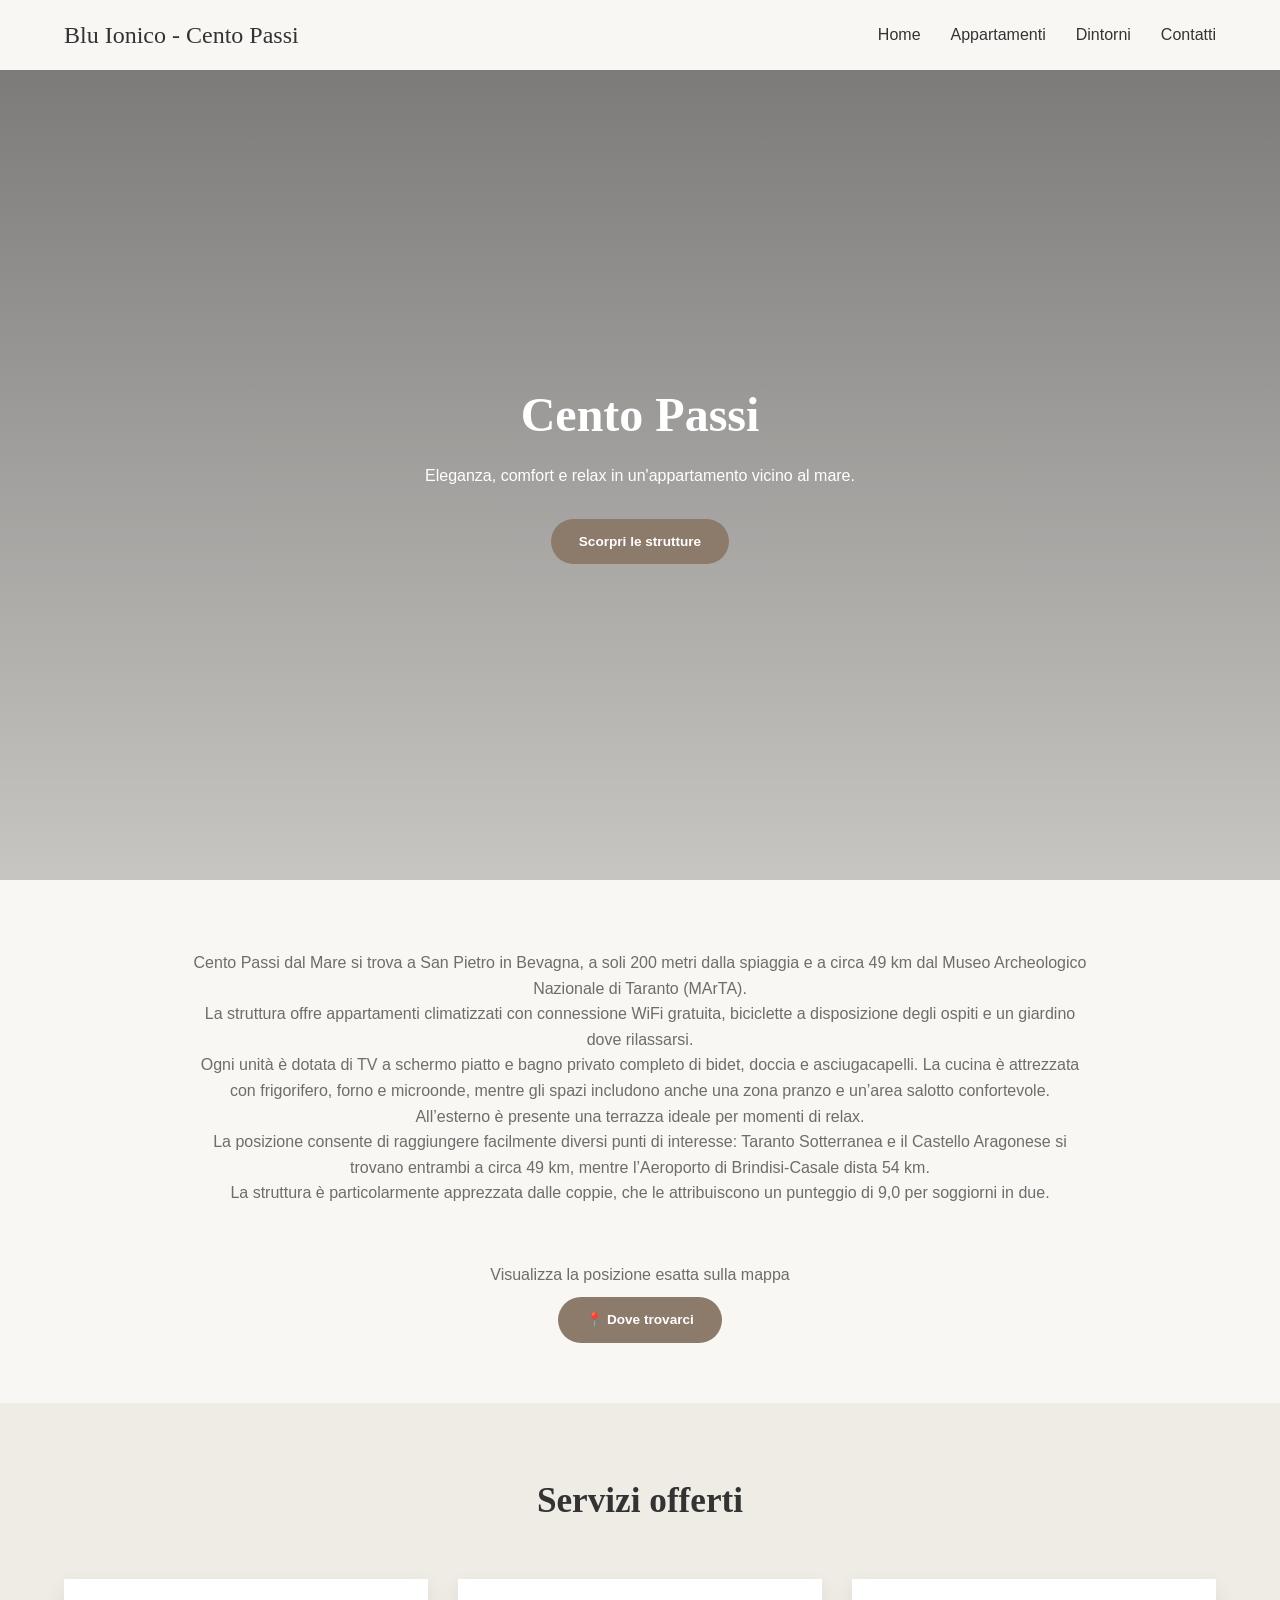
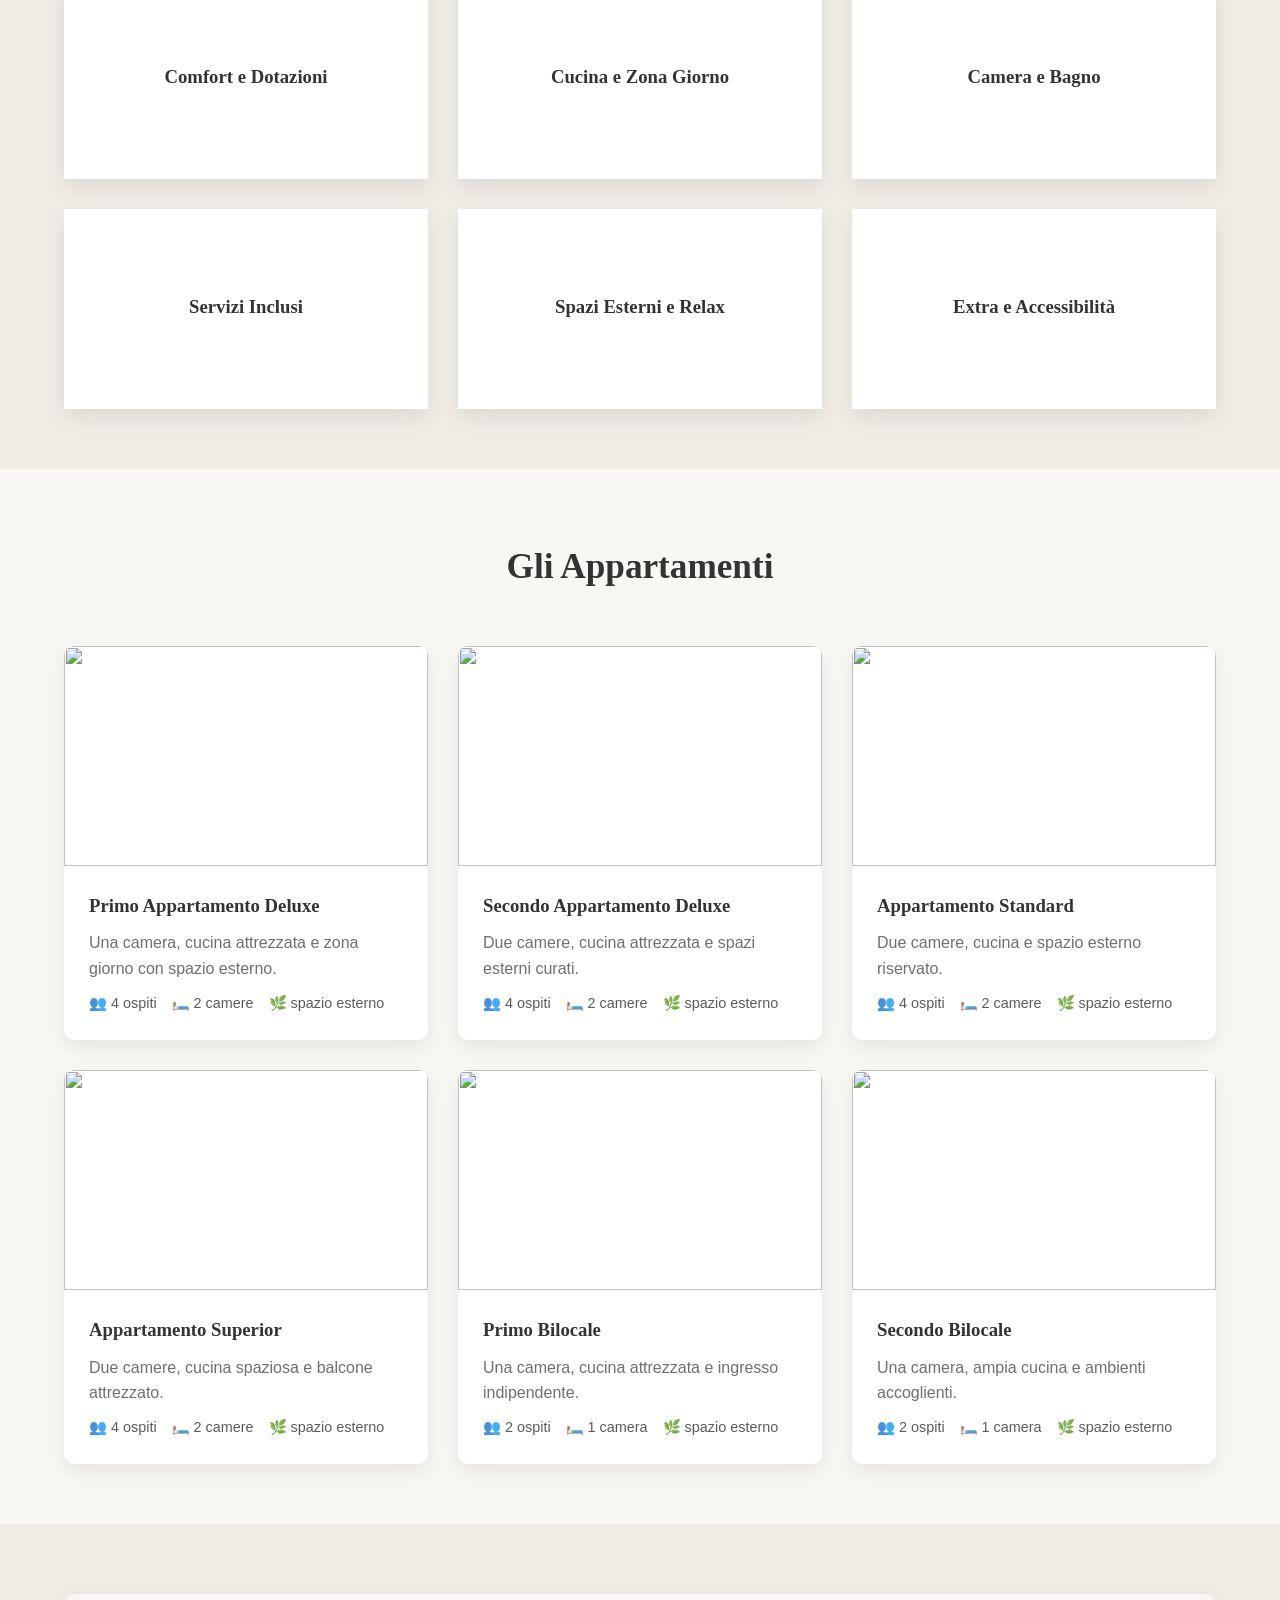
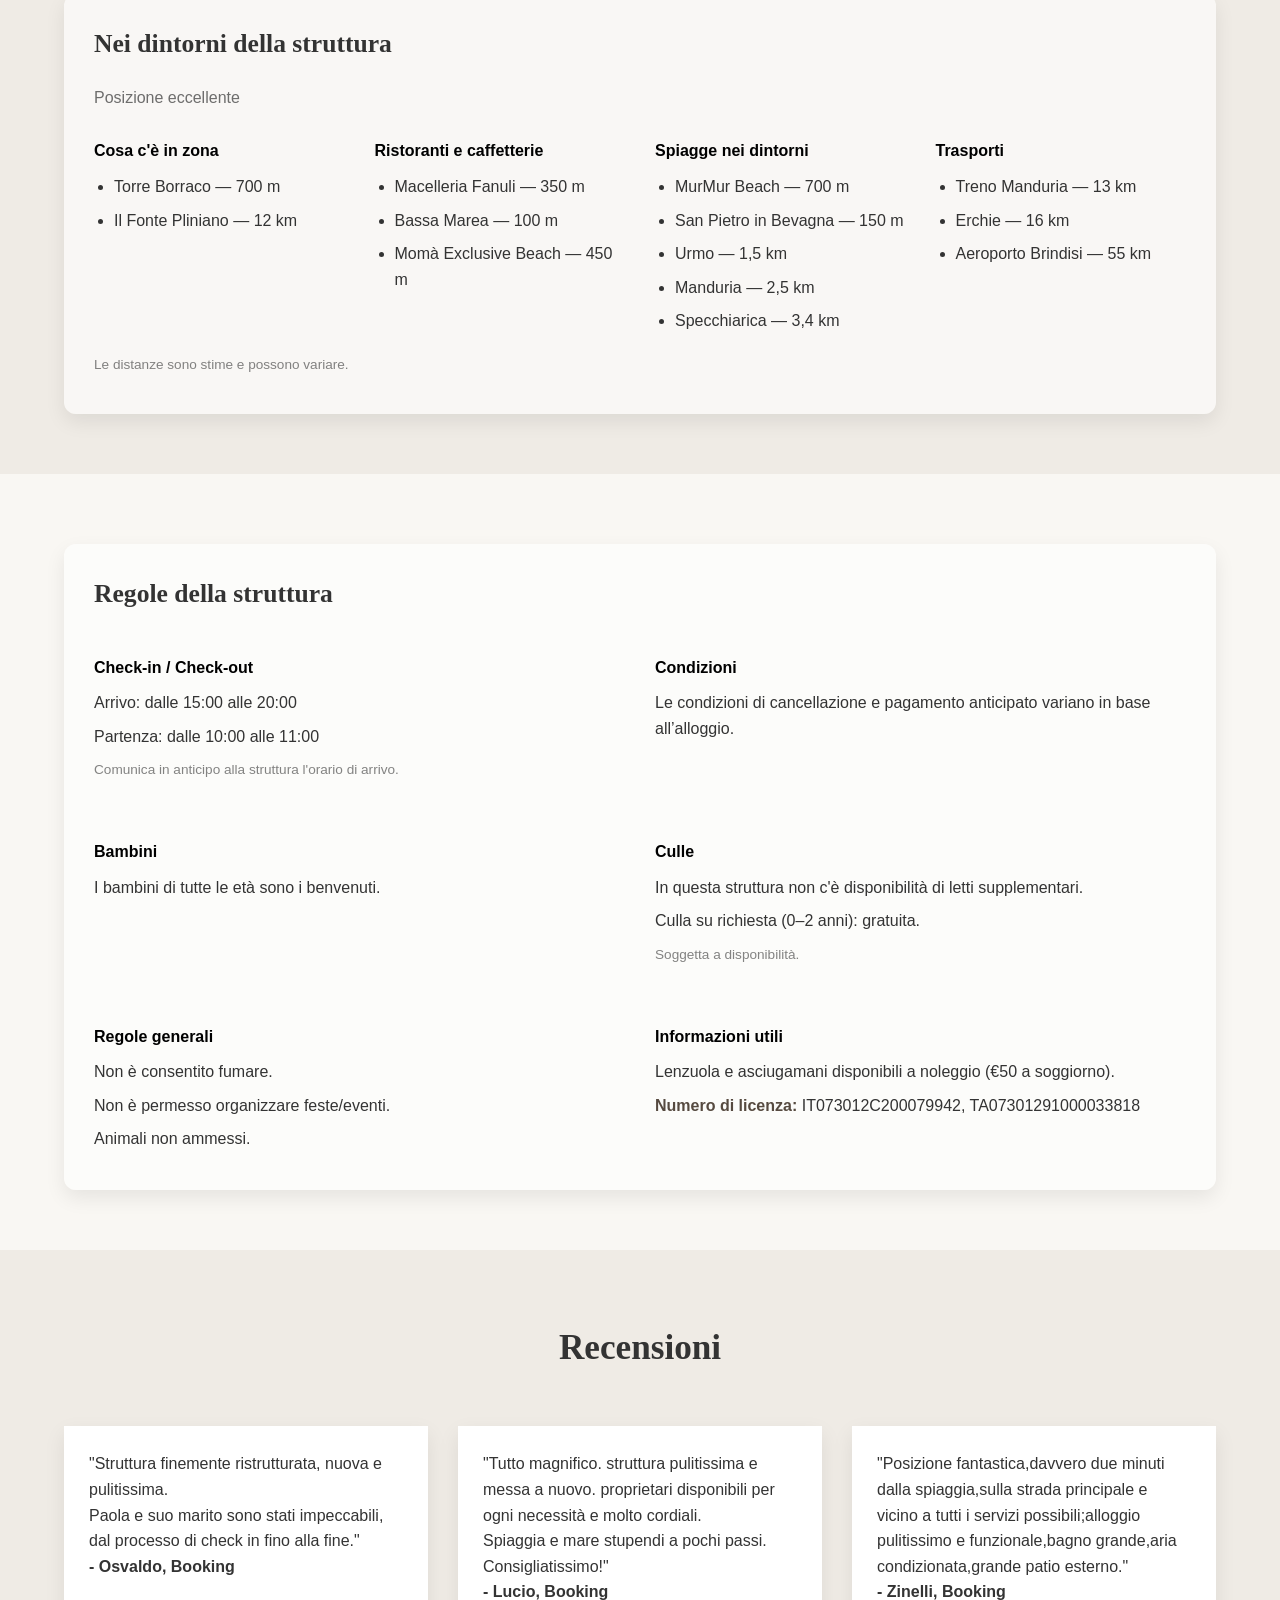
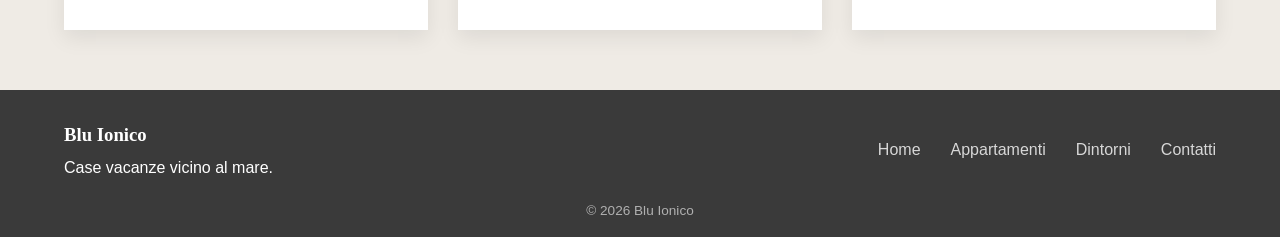
==== centopassi.html @ ac8b96bb "Add files via upload" ====
<!DOCTYPE html>
<html lang="it">
<head>
  <meta charset="UTF-8">
  <meta name="viewport" content="width=device-width, initial-scale=1.0">
  <title>Cento Passi - Gli appartamenti</title>
  <link rel="stylesheet" href="css/style.css">
</head>
<body>

  <!-- Navbar -->
  <nav class="navbar">
    <div class="container nav-container">
      <div class="logo">Blu Ionico - Cento Passi</div>
      <ul class="nav-links">
        <li><a href="index.html">Home</a></li>
        <li><a href="index.html#case">Appartamenti</a></li>
        <li><a href="attrazioni.html">Dintorni</a></li>
        <li><a href="contatti.html">Contatti</a></li>
      </ul>
    </div>
  </nav>

  <!-- HERO DELLA CASA -->
  <header class="hero">
    <div class="hero-content">
      <h1>Cento Passi</h1>
      <p>Eleganza, comfort e relax in un'appartamento vicino al mare.</p>
      <a href="#strutture" class ="btn-primary"> Scorpri le strutture</a>
    </div>
  </header>

  <!-- DESCRIZIONE GENERALE -->
  <section class="section">
  <div class="container">
    <!-- Titolo e descrizione generale -->
    <p class="section-subtitle">
      Cento Passi dal Mare si trova a San Pietro in Bevagna, a soli 200 metri dalla spiaggia e a circa 49 km dal Museo Archeologico Nazionale di Taranto (MArTA).<br>
      La struttura offre appartamenti climatizzati con connessione WiFi gratuita, biciclette a disposizione degli ospiti e un giardino dove rilassarsi.<br>
      Ogni unità è dotata di TV a schermo piatto e bagno privato completo di bidet, doccia e asciugacapelli. La cucina è attrezzata con frigorifero, forno e microonde, mentre gli spazi includono anche una zona pranzo e un’area salotto confortevole.<br>
      All’esterno è presente una terrazza ideale per momenti di relax.<br>
      La posizione consente di raggiungere facilmente diversi punti di interesse: Taranto Sotterranea e il Castello Aragonese si trovano entrambi a circa 49 km, mentre l’Aeroporto di Brindisi-Casale dista 54 km.<br>
      La struttura è particolarmente apprezzata dalle coppie, che le attribuiscono un punteggio di 9,0 per soggiorni in due.
    </p>
  </div>
  <div class="center" style="margin-top: 20px;">
  <p style="margin-bottom: 10px; opacity: 0.7;">
    <br>Visualizza la posizione esatta sulla mappa
  </p>
  <a href="https://maps.app.goo.gl/AtnEnher2h8k3Xgq6" target="_blank" class="btn-primary">
    📍 Dove trovarci
  </a>
</div>
</section>

<!-- SERVIZI OFFERTI -->
<section class="section alt-bg">
  <div class="container">
    <h2 class="section-title">Servizi offerti</h2>

    <div class="grid servizi-grid">

      <!-- 1 -->
      <div class="card service-card">
        <div class="service-front">
          <h3>Comfort e Dotazioni</h3>
        </div>
        <div class="service-details">
          <ul>
            <li>Aria condizionata</li>
            <li>Riscaldamento</li>
            <li>Ingresso indipendente</li>
            <li>Insonorizzazione</li>
            <li>Zanzariera</li>
          </ul>
        </div>
      </div>

      <!-- 2 -->
      <div class="card service-card">
        <div class="service-front">
          <h3>Cucina e Zona Giorno</h3>
        </div>
        <div class="service-details">
          <ul>
            <li>Cucina attrezzata</li>
            <li>Forno</li>
            <li>Microonde</li>
            <li>Frigorifero</li>
            <li>Lavatrice</li>
          </ul>
        </div>
      </div>

      <!-- 3 -->
      <div class="card service-card">
        <div class="service-front">
          <h3>Camera e Bagno</h3>
        </div>
        <div class="service-details">
          <ul>
            <li>Bagno privato</li>
            <li>Doccia</li>
            <li>Bidet</li>
            <li>Asciugacapelli</li>
            <li>Armadio</li>
          </ul>
        </div>
      </div>

      <!-- 4 -->
      <div class="card service-card">
        <div class="service-front">
          <h3>Servizi Inclusi</h3>
        </div>
        <div class="service-details">
          <ul>
            <li>WiFi gratuito</li>
            <li>TV</li>
            <li>Camere non fumatori</li>
            <li>Animali ammessi</li>
          </ul>
        </div>
      </div>

      <!-- 5 -->
      <div class="card service-card">
        <div class="service-front">
          <h3>Spazi Esterni e Relax</h3>
        </div>
        <div class="service-details">
          <ul>
            <li>Giardino</li>
            <li>Patio</li>
            <li>Arredo esterno</li>
            <li>Terrazza solarium</li>
            <li>Sdraio e ombrelloni</li>
          </ul>
        </div>
      </div>

      <!-- 6 -->
      <div class="card service-card">
        <div class="service-front">
          <h3>Extra e Accessibilità</h3>
        </div>
        <div class="service-details">
          <ul>
            <li>Noleggio biciclette gratuito</li>
            <li>Minimarket sul posto</li>
            <li>Pavimento in marmo</li>
            <li>Parcheggio per disabili</li>
            <li>Parcheggio gratuito</li>
          </ul>
        </div>
      </div>

    </div>
  </div>
</section>

<!-- APPARTAMENTI / FOTO -->
<section id="strutture" class="section">
  <div class="container">
    <h2 class="section-title">Gli Appartamenti</h2>

    <div class="grid">

      <!-- Appartamento Vista Mare -->
    <a href="#" class="card apartment" onclick="openGallery(this); return false;">

        <div class="apartment-gallery">

          <!-- immagine visibile -->
          <img src="img/cento_passi/primo_app/cucina_1.jpg">

          <!-- immagini nascoste -->
          <div class="gallery-data">
            <img src="img/cento_passi/primo_app/cucina_1.jpg" data-title="Cucina">
            <img src="img/cento_passi/primo_app/cucina_2.jpg" data-title="Cucina">
            <img src="img/cento_passi/primo_app/camera_1.jpg" data-title="Prima camera da letto">
            <img src="img/cento_passi/primo_app/camera_2.jpg" data-title="Seconda camera da letto">
            <img src="img/cento_passi/primo_app/bagno_1.jpg" data-title="Bagno">
            <img src="img/cento_passi/primo_app/corridoio_1.jpg" data-title="Corridoio">
            <img src="img/cento_passi/primo_app/esterno_1.jpg" data-title="Esterno">
            <img src="img/cento_passi/primo_app/esterno_2.jpg" data-title="Esterno">
            <img src="img/cento_passi/primo_app/esterno_3.jpg" data-title="Esterno">
            <img src="img/cento_passi/primo_app/esterno_4.jpg" data-title="Esterno">
            <img src="img/cento_passi/esterno_1.jpg" data-title="Esterno">
            <img src="img/cento_passi/esterno_2.jpg" data-title="Esterno">
            <img src="img/cento_passi/esterno_3.jpg" data-title="Esterno">
            <img src="img/cento_passi/esterno_4.jpg" data-title="Esterno">
            <img src="img/cento_passi/esterno_5.jpg" data-title="Esterno">
            <img src="img/cento_passi/esterno_6.jpg" data-title="Esterno">
            <img src="img/mare_1.jpg" data-title="Mare">
            <img src="img/mare_2.jpg" data-title="Mare">
            <img src="img/mare_3.jpg" data-title="Mare">
            <img src="img/mare_4.jpg" data-title="Mare">
            <img src="img/mare_5.jpg" data-title="Mare">
            <img src="img/mare_6.jpg" data-title="Mare">
            <img src="img/mare_7.jpg" data-title="Fiume">
            <img src="img/mare_9.jpg" data-title="Fiume">
            <img src="img/mare_10.jpg" data-title="Fiume">
            <img src="img/mare_11.jpg" data-title="Fiume">
            <img src="img/mare_12.jpg" data-title="Fiume">
            <img src="img/mare_13.jpg" data-title="Fiume">
            <img src="img/mare_14.jpg" data-title="Fiume">
            <img src="img/mare_15.jpg" data-title="Mare">
            <img src="img/mare_16.jpg" data-title="Mare">
            <img src="img/mare_17.jpg" data-title="Mare">
            <img src="img/mare_18.jpg" data-title="Mare">
          </div>

        
        </div>

        <div class="card-content">
          <h3>Primo Appartamento Deluxe</h3>

          <p class="apartment-desc">
            Una camera, cucina attrezzata e zona giorno con spazio esterno.
          </p>

          <div class="apartment-features">
            <span>👥 4 ospiti</span>
            <span>🛏️ 2 camere</span>
            <span>🌿 spazio esterno</span>
          </div>
        </div>

    </a>

    <a href="#" class="card apartment" onclick="openGallery(this); return false;">

        <div class="apartment-gallery">

          <!-- immagine visibile -->
          <img src="img/cento_passi/secondo_app/esterno_1.jpg">

          <!-- immagini nascoste -->
          <div class="gallery-data">
            <img src="img/cento_passi/secondo_app/esterno_1.jpg" data-title="Esterno">
            <img src="img/cento_passi/secondo_app/cucina_1.jpg" data-title="Cucina">
            <img src="img/cento_passi/secondo_app/camera_1.jpg" data-title="Prima camera da letto">
            <img src="img/cento_passi/secondo_app/camera_2.jpg" data-title="Seconda camera da letto">
            <img src="img/cento_passi/secondo_app/bagno_1.jpg" data-title="Bagno">
            <img src="img/cento_passi/secondo_app/esterno_2.jpg" data-title="Esterno">
            <img src="img/cento_passi/secondo_app/esterno_3.jpg" data-title="Esterno">
            <img src="img/cento_passi/secondo_app/esterno_4.jpg" data-title="Esterno">
            <img src="img/cento_passi/secondo_app/esterno_5.jpg" data-title="Esterno">
            <img src="img/cento_passi/secondo_app/esterno_6.jpg" data-title="Esterno">
            <img src="img/cento_passi/esterno_1.jpg" data-title="Esterno">
            <img src="img/cento_passi/esterno_2.jpg" data-title="Esterno">
            <img src="img/cento_passi/esterno_3.jpg" data-title="Esterno">
            <img src="img/cento_passi/esterno_4.jpg" data-title="Esterno">
            <img src="img/cento_passi/esterno_5.jpg" data-title="Esterno">
            <img src="img/cento_passi/esterno_6.jpg" data-title="Esterno">
            <img src="img/mare_1.jpg" data-title="Mare">
            <img src="img/mare_2.jpg" data-title="Mare">
            <img src="img/mare_3.jpg" data-title="Mare">
            <img src="img/mare_4.jpg" data-title="Mare">
            <img src="img/mare_5.jpg" data-title="Mare">
            <img src="img/mare_6.jpg" data-title="Mare">
            <img src="img/mare_7.jpg" data-title="Fiume">
            <img src="img/mare_9.jpg" data-title="Fiume">
            <img src="img/mare_10.jpg" data-title="Fiume">
            <img src="img/mare_11.jpg" data-title="Fiume">
            <img src="img/mare_12.jpg" data-title="Fiume">
            <img src="img/mare_13.jpg" data-title="Fiume">
            <img src="img/mare_14.jpg" data-title="Fiume">
            <img src="img/mare_15.jpg" data-title="Mare">
            <img src="img/mare_16.jpg" data-title="Mare">
            <img src="img/mare_17.jpg" data-title="Mare">
            <img src="img/mare_18.jpg" data-title="Mare">
          </div>

        
        </div>

        <div class="card-content">
          <h3>Secondo Appartamento Deluxe</h3>

          <p class="apartment-desc">
            Due camere, cucina attrezzata e spazi esterni curati.
          </p>

          <div class="apartment-features">
            <span>👥 4 ospiti</span>
            <span>🛏️ 2 camere</span>
            <span>🌿 spazio esterno</span>
          </div>
        </div>

    </a>

    <a href="#" class="card apartment" onclick="openGallery(this); return false;">

        <div class="apartment-gallery">

          <!-- immagine visibile -->
          <img src="img/cento_passi/terzo_app/esterno_1.jpg">

          <!-- immagini nascoste -->
          <div class="gallery-data">
            <img src="img/cento_passi/terzo_app/esterno_1.jpg" data-title="Esterno">
            <img src="img/cento_passi/terzo_app/cucina_1.jpg" data-title="Cucina">
            <img src="img/cento_passi/terzo_app/cucina_2.jpg" data-title="Cucina">
            <img src="img/cento_passi/terzo_app/camera_1.jpg" data-title="Prima camera da letto">
            <img src="img/cento_passi/terzo_app/camera_2.jpg" data-title="Prima camera da letto">
            <img src="img/cento_passi/terzo_app/camera_3.jpg" data-title="Prima camera da letto">
            <img src="img/cento_passi/terzo_app/camera_4.jpg" data-title="Seconda camera da letto">
            <img src="img/cento_passi/terzo_app/bagno_1.jpg" data-title="Bagno">
            <img src="img/cento_passi/terzo_app/bagno_2.jpg" data-title="Bagno">
            <img src="img/cento_passi/terzo_app/bagno_3.jpg" data-title="Bagno">
            <img src="img/cento_passi/terzo_app/esterno_2.jpg" data-title="Esterno">
            <img src="img/cento_passi/esterno_1.jpg" data-title="Esterno">
            <img src="img/cento_passi/esterno_2.jpg" data-title="Esterno">
            <img src="img/cento_passi/esterno_3.jpg" data-title="Esterno">
            <img src="img/cento_passi/esterno_4.jpg" data-title="Esterno">
            <img src="img/cento_passi/esterno_5.jpg" data-title="Esterno">
            <img src="img/cento_passi/esterno_6.jpg" data-title="Esterno">
            <img src="img/mare_1.jpg" data-title="Mare">
            <img src="img/mare_2.jpg" data-title="Mare">
            <img src="img/mare_3.jpg" data-title="Mare">
            <img src="img/mare_4.jpg" data-title="Mare">
            <img src="img/mare_5.jpg" data-title="Mare">
            <img src="img/mare_6.jpg" data-title="Mare">
            <img src="img/mare_7.jpg" data-title="Fiume">
            <img src="img/mare_9.jpg" data-title="Fiume">
            <img src="img/mare_10.jpg" data-title="Fiume">
            <img src="img/mare_11.jpg" data-title="Fiume">
            <img src="img/mare_12.jpg" data-title="Fiume">
            <img src="img/mare_13.jpg" data-title="Fiume">
            <img src="img/mare_14.jpg" data-title="Fiume">
            <img src="img/mare_15.jpg" data-title="Mare">
            <img src="img/mare_16.jpg" data-title="Mare">
            <img src="img/mare_17.jpg" data-title="Mare">
            <img src="img/mare_18.jpg" data-title="Mare">
          </div>

        
        </div>

        <div class="card-content">
          <h3>Appartamento Standard</h3>

          <p class="apartment-desc">
            Due camere, cucina e spazio esterno riservato.
          </p>

          <div class="apartment-features">
            <span>👥 4 ospiti</span>
            <span>🛏️ 2 camere</span>
            <span>🌿 spazio esterno</span>
          </div>
        </div>

      </a>

            <a href="#" class="card apartment" onclick="openGallery(this); return false;">

        <div class="apartment-gallery">

          <!-- immagine visibile -->
          <img src="img/cento_passi/quarto_app/esterno_1.jpg">

          <!-- immagini nascoste -->
          <div class="gallery-data">
            <img src="img/cento_passi/quarto_app/esterno_1.jpg" data-title="Esterno">
            <img src="img/cento_passi/quarto_app/cucina_1.jpg" data-title="Cucina">
            <img src="img/cento_passi/quarto_app/cucina_2.jpg" data-title="Cucina">
            <img src="img/cento_passi/quarto_app/cucina_3.jpg" data-title="Cucina">
            <img src="img/cento_passi/quarto_app/camera_1.jpg" data-title="Prima camera da letto">
            <img src="img/cento_passi/quarto_app/camera_2.jpg" data-title="Seconda camera da letto">
            <img src="img/cento_passi/quarto_app/camera_3.jpg" data-title="Seconda camera da letto">
            <img src="img/cento_passi/quarto_app/bagno_1.jpg" data-title="Bagno">
            <img src="img/cento_passi/quarto_app/esterno_2.jpg" data-title="Esterno">
            <img src="img/cento_passi/quarto_app/esterno_3.jpg" data-title="Esterno">
            <img src="img/cento_passi/esterno_1.jpg" data-title="Esterno">
            <img src="img/cento_passi/esterno_2.jpg" data-title="Esterno">
            <img src="img/cento_passi/esterno_3.jpg" data-title="Esterno">
            <img src="img/cento_passi/esterno_4.jpg" data-title="Esterno">
            <img src="img/cento_passi/esterno_5.jpg" data-title="Esterno">
            <img src="img/cento_passi/esterno_6.jpg" data-title="Esterno">
            <img src="img/mare_1.jpg" data-title="Mare">
            <img src="img/mare_2.jpg" data-title="Mare">
            <img src="img/mare_3.jpg" data-title="Mare">
            <img src="img/mare_4.jpg" data-title="Mare">
            <img src="img/mare_5.jpg" data-title="Mare">
            <img src="img/mare_6.jpg" data-title="Mare">
            <img src="img/mare_7.jpg" data-title="Fiume">
            <img src="img/mare_9.jpg" data-title="Fiume">
            <img src="img/mare_10.jpg" data-title="Fiume">
            <img src="img/mare_11.jpg" data-title="Fiume">
            <img src="img/mare_12.jpg" data-title="Fiume">
            <img src="img/mare_13.jpg" data-title="Fiume">
            <img src="img/mare_14.jpg" data-title="Fiume">
            <img src="img/mare_15.jpg" data-title="Mare">
            <img src="img/mare_16.jpg" data-title="Mare">
            <img src="img/mare_17.jpg" data-title="Mare">
            <img src="img/mare_18.jpg" data-title="Mare">
          </div>

        
        </div>

        <div class="card-content">
          <h3>Appartamento Superior</h3>

          <p class="apartment-desc">
            Due camere, cucina spaziosa e balcone attrezzato.
          </p>

          <div class="apartment-features">
            <span>👥 4 ospiti</span>
            <span>🛏️ 2 camere</span>
            <span>🌿 spazio esterno</span>
          </div>
        </div>

      </a>

            <a href="#" class="card apartment" onclick="openGallery(this); return false;">

        <div class="apartment-gallery">

          <!-- immagine visibile -->
          <img src="img/cento_passi/quinto_app/cucina_1.jpg">

          <!-- immagini nascoste -->
          <div class="gallery-data">
            <img src="img/cento_passi/quinto_app/cucina_1.jpg" data-title="Cucina">
            <img src="img/cento_passi/quinto_app/cucina_2.jpg" data-title="Cucina">
            <img src="img/cento_passi/quinto_app/cucina_3.jpg" data-title="Cucina">
            <img src="img/cento_passi/quinto_app/cucina_4.jpg" data-title="Cucina">
            <img src="img/cento_passi/quinto_app/cucina_5.jpg" data-title="Cucina">
            <img src="img/cento_passi/quinto_app/cucina_6.jpg" data-title="Cucina">
            <img src="img/cento_passi/quinto_app/camera_1.jpg" data-title="Camera da letto">
            <img src="img/cento_passi/quinto_app/camera_2.jpg" data-title="Camera da letto">
            <img src="img/cento_passi/quinto_app/bagno_1.jpg" data-title="Bagno">
            <img src="img/cento_passi/quinto_app/bagno_2.jpg" data-title="Bagno">
            <img src="img/cento_passi/quinto_app/esterno_1.jpg" data-title="Esterno">
            <img src="img/cento_passi/quinto_app/esterno_2.jpg" data-title="Esterno">
            <img src="img/cento_passi/esterno_1.jpg" data-title="Esterno">
            <img src="img/cento_passi/esterno_2.jpg" data-title="Esterno">
            <img src="img/cento_passi/esterno_3.jpg" data-title="Esterno">
            <img src="img/cento_passi/esterno_4.jpg" data-title="Esterno">
            <img src="img/cento_passi/esterno_5.jpg" data-title="Esterno">
            <img src="img/cento_passi/esterno_6.jpg" data-title="Esterno">
            <img src="img/mare_1.jpg" data-title="Mare">
            <img src="img/mare_2.jpg" data-title="Mare">
            <img src="img/mare_3.jpg" data-title="Mare">
            <img src="img/mare_4.jpg" data-title="Mare">
            <img src="img/mare_5.jpg" data-title="Mare">
            <img src="img/mare_6.jpg" data-title="Mare">
            <img src="img/mare_7.jpg" data-title="Fiume">
            <img src="img/mare_9.jpg" data-title="Fiume">
            <img src="img/mare_10.jpg" data-title="Fiume">
            <img src="img/mare_11.jpg" data-title="Fiume">
            <img src="img/mare_12.jpg" data-title="Fiume">
            <img src="img/mare_13.jpg" data-title="Fiume">
            <img src="img/mare_14.jpg" data-title="Fiume">
            <img src="img/mare_15.jpg" data-title="Mare">
            <img src="img/mare_16.jpg" data-title="Mare">
            <img src="img/mare_17.jpg" data-title="Mare">
            <img src="img/mare_18.jpg" data-title="Mare">
          </div>

        
        </div>

        <div class="card-content">
          <h3>Primo Bilocale</h3>

          <p class="apartment-desc">
            Una camera, cucina attrezzata e ingresso indipendente.
          </p>

          <div class="apartment-features">
            <span>👥 2 ospiti</span>
            <span>🛏️ 1 camera</span>
            <span>🌿 spazio esterno</span>
          </div>
        </div>

      </a>

      <a href="#" class="card apartment" onclick="openGallery(this); return false;">

        <div class="apartment-gallery">

          <!-- immagine visibile -->
          <img src="img/cento_passi/sesto_app/cucina_1.jpg">

          <!-- immagini nascoste -->
          <div class="gallery-data">
            <img src="img/cento_passi/sesto_app/cucina_1.jpg" data-title="Cucina">
            <img src="img/cento_passi/sesto_app/cucina_2.jpg" data-title="Cucina">
            <img src="img/cento_passi/sesto_app/cucina_3.jpg" data-title="Cucina">
            <img src="img/cento_passi/sesto_app/cucina_4.jpg" data-title="Cucina">
            <img src="img/cento_passi/sesto_app/cucina_5.jpg" data-title="Cucina">
            <img src="img/cento_passi/sesto_app/cucina_6.jpg" data-title="Cucina">
            <img src="img/cento_passi/sesto_app/cucina_7.jpg" data-title="Cucina">
            <img src="img/cento_passi/sesto_app/camera_1.jpg" data-title="Camera da letto">
            <img src="img/cento_passi/sesto_app/camera_2.jpg" data-title="Camera da letto">
            <img src="img/cento_passi/sesto_app/camera_3.jpg" data-title="Camera da letto">
            <img src="img/cento_passi/sesto_app/bagno_1.jpg" data-title="Bagno">
            <img src="img/cento_passi/sesto_app/bagno_2.jpg" data-title="Bagno">
            <img src="img/cento_passi/sesto_app/bagno_3.jpg" data-title="Bagno">
            <img src="img/cento_passi/sesto_app/bagno_4.jpg" data-title="Bagno">
            <img src="img/cento_passi/sesto_app/bagno_5.jpg" data-title="Bagno">
            <img src="img/cento_passi/esterno_1.jpg" data-title="Esterno">
            <img src="img/cento_passi/esterno_2.jpg" data-title="Esterno">
            <img src="img/cento_passi/esterno_3.jpg" data-title="Esterno">
            <img src="img/cento_passi/esterno_4.jpg" data-title="Esterno">
            <img src="img/cento_passi/esterno_5.jpg" data-title="Esterno">
            <img src="img/cento_passi/esterno_6.jpg" data-title="Esterno">
            <img src="img/mare_1.jpg" data-title="Mare">
            <img src="img/mare_2.jpg" data-title="Mare">
            <img src="img/mare_3.jpg" data-title="Mare">
            <img src="img/mare_4.jpg" data-title="Mare">
            <img src="img/mare_5.jpg" data-title="Mare">
            <img src="img/mare_6.jpg" data-title="Mare">
            <img src="img/mare_7.jpg" data-title="Fiume">
            <img src="img/mare_9.jpg" data-title="Fiume">
            <img src="img/mare_10.jpg" data-title="Fiume">
            <img src="img/mare_11.jpg" data-title="Fiume">
            <img src="img/mare_12.jpg" data-title="Fiume">
            <img src="img/mare_13.jpg" data-title="Fiume">
            <img src="img/mare_14.jpg" data-title="Fiume">
            <img src="img/mare_15.jpg" data-title="Mare">
            <img src="img/mare_16.jpg" data-title="Mare">
            <img src="img/mare_17.jpg" data-title="Mare">
            <img src="img/mare_18.jpg" data-title="Mare">     
          </div>


        </div>

        <div class="card-content">
          <h3>Secondo Bilocale</h3>

          <p class="apartment-desc">
            Una camera, ampia cucina e ambienti accoglienti.
          </p>

          <div class="apartment-features">
            <span>👥 2 ospiti</span>
            <span>🛏️ 1 camera</span>
            <span>🌿 spazio esterno</span>
          </div>
        </div>

      </a>
    </div>
  </div>
</section>

<!-- NEI DINTORNI -->
<section class="section alt-bg">
  <div class="container info-box">

    <h2 class="section-title">Nei dintorni della struttura</h2>
    <p class="subheading">Posizione eccellente</p>

    <div class="info-columns-3">

      <div>
        <h4>Cosa c'è in zona</h4>
        <ul>
          <li>Torre Borraco — 700 m</li>
          <li>Il Fonte Pliniano — 12 km</li>
        </ul>
      </div>
      <div>

        <h4>Ristoranti e caffetterie</h4>
        <ul>
          <li>Macelleria Fanuli — 350 m</li>
          <li>Bassa Marea — 100 m</li>
          <li>Momà Exclusive Beach — 450 m</li>
        </ul>
      </div>

      <div>
        <h4>Spiagge nei dintorni</h4>
        <ul>
          <li>MurMur Beach — 700 m</li>
          <li>San Pietro in Bevagna — 150 m</li>
          <li>Urmo — 1,5 km</li>
          <li>Manduria — 2,5 km</li>
          <li>Specchiarica — 3,4 km</li>
        </ul>
      </div>
      <div>
        <h4>Trasporti</h4>
        <ul>
          <li>Treno Manduria — 13 km</li>
          <li>Erchie — 16 km</li>
          <li>Aeroporto Brindisi — 55 km</li>
        </ul>
      </div>

    </div>

    <p class="note">Le distanze sono stime e possono variare.</p>

  </div>
</section>

<!--REGOLE-->
<section class="section">
  <div class="container info-box">

    <h2 class="section-title">Regole della struttura</h2>

    <div class="info-columns-2">

      <div>
        <h4>Check-in / Check-out</h4>
        <p>Arrivo: dalle 15:00 alle 20:00</p>
        <p>Partenza: dalle 10:00 alle 11:00</p>
        <p class="note">Comunica in anticipo alla struttura l'orario di arrivo.</p>
      </div>

        <div>
          <h4>Condizioni</h4>
          <p>Le condizioni di cancellazione e pagamento anticipato variano in base all’alloggio.</p>
        </div>
      
        <div>
          <h4>Bambini</h4>
          <p>I bambini di tutte le età sono i benvenuti.</p>
        </div>

        <div>
          <h4>Culle</h4>
          <p>In questa struttura non c'è disponibilità di letti supplementari.</p>
          <p>Culla su richiesta (0–2 anni): gratuita.</p>
          <p class="note">Soggetta a disponibilità.</p>
        </div>

        <div>
          <h4>Regole generali</h4>
          <p>Non è consentito fumare.</p>
          <p>Non è permesso organizzare feste/eventi.</p>
          <p>Animali non ammessi.</p>
        </div>
    

        <div>
          <h4>Informazioni utili</h4>
          <p>Lenzuola e asciugamani disponibili a noleggio (€50 a soggiorno).</p>
          <p><strong>Numero di licenza:</strong>
          IT073012C200079942, TA07301291000033818</p>
        </div>
        
    </div>

  </div>
</section>


<!-- RECENSIONI -->
<section class="section alt-bg">
  <div class="container">
    <h2 class="section-title">Recensioni</h2>
    <div class="grid">
      <div class="card">
        <div class="card-content">
          <p>"Struttura finemente ristrutturata, nuova e pulitissima.<br>
            Paola e suo marito sono stati impeccabili, dal processo di check in fino alla fine."</p>
          <p><strong>- Osvaldo, Booking</strong></p>
        </div>
      </div>
      <div class="card">
        <div class="card-content">
          <p>"Tutto magnifico. struttura pulitissima e messa a nuovo. proprietari disponibili per ogni necessità e molto cordiali.<br>
            Spiaggia e mare stupendi a pochi passi.<br>
            Consigliatissimo!"</p>
          <p><strong>- Lucio, Booking</strong></p>
        </div>
      </div>
      <div class="card">
        <div class="card-content">
          <p>"Posizione fantastica,davvero due minuti dalla spiaggia,sulla strada principale e vicino a tutti i servizi possibili;alloggio pulitissimo e funzionale,bagno grande,aria condizionata,grande patio esterno."</p>
          <p><strong>- Zinelli, Booking</strong></p>
        </div>
      </div>
    </div>
  </div>
</section>
  <!-- FOOTER -->
  <footer class="footer">
    <div class="container footer-content">
      <div class="footer-brand">
        <h3>Blu Ionico</h3>
        <p>Case vacanze vicino al mare.</p>
      </div>
      <div class="footer-links">
        <a href="index.html">Home</a>
        <a href="index.html#case">Appartamenti</a>
        <a href="attrazioni.html">Dintorni</a>
        <a href="contatti.html">Contatti</a>
      </div>
    </div>
    <p class="copyright">© 2026 Blu Ionico</p>
  </footer>

<div id="gallery-modal" class="gallery-modal">
  <div class="modal-content gallery-content">

    <span class="close" onclick="closeGallery()">&times;</span>

    <!-- TITOLO SOPRA -->
    <h3 id="gallery-title"></h3>

    <!-- IMMAGINE -->
    <div class="gallery-slider">
      <img id="gallery-image" src="" alt="Appartamento">
    </div>

    <!-- FRECCE AI LATI -->
    <button class="gallery-nav prev" onclick="prevImage()">&#10094;</button>
    <button class="gallery-nav next" onclick="nextImage()">&#10095;</button>

    <!-- CONTATORE -->
    <div id="gallery-counter" class="gallery-counter"></div>

  </div>
</div>

<script>

  const navbar = document.querySelector(".navbar");

  window.addEventListener("scroll", () => {
    if (window.scrollY > 50) {
      navbar.classList.add("scrolled");
    } else {
      navbar.classList.remove("scrolled");
    }
  });

let currentGallery = [];
let currentIndex = 0;

function openGallery(card) {
  const images = card.querySelectorAll(".gallery-data img");

  currentGallery = Array.from(images).map(img => ({
    src: img.src,
    title: img.dataset.title
  }));

  currentIndex = 0;

  document.getElementById("gallery-modal").classList.add("show");
  updateImage();
}

function closeGallery() {
  document.getElementById("gallery-modal").classList.remove("show");
}

function updateImage() {
  const imageEl = document.getElementById("gallery-image");
  const titleEl = document.getElementById("gallery-title");
  const counterEl = document.getElementById("gallery-counter");

  const current = currentGallery[currentIndex];

  imageEl.src = current.src;
  titleEl.innerText = current.title || "";

  counterEl.innerText = `${currentIndex + 1} / ${currentGallery.length}`;
}

function nextImage() {
  currentIndex = (currentIndex + 1) % currentGallery.length;
  updateImage();
}

function prevImage() {
  currentIndex = (currentIndex - 1 + currentGallery.length) % currentGallery.length;
  updateImage();
}

/* ---------------- INTERAZIONI EXTRA ---------------- */

/* CLICK FUORI PER CHIUDERE */
document.getElementById("gallery-modal").addEventListener("click", function(e) {
  if (e.target === this) {
    closeGallery();
  }
});

/* TASTO ESC + FRECCE */
document.addEventListener("keydown", function(e) {
  const modalOpen = document.getElementById("gallery-modal").classList.contains("show");

  if (!modalOpen) return;

  if (e.key === "Escape") {
    closeGallery();
  }

  if (e.key === "ArrowRight") {
    nextImage();
  }

  if (e.key === "ArrowLeft") {
    prevImage();
  }
});
</script>

</body>
</html>
---- css/style.css ----
/* RESET */
* {
  margin: 0;
  padding: 0;
  box-sizing: border-box;
}

html {
  scroll-behavior: smooth;
}

body {
  font-family: 'Montserrat', sans-serif;
  color: #333;
  background-color: #f9f7f3;
  line-height: 1.6;
  padding-top: 70px;
}

h1, h2 {
  font-family: 'Playfair Display', serif;
}

h3 {
  font-family: 'Playfair Display', serif;
  margin-bottom: 5px;
}

/* NAVBAR */

/* NAVBAR NORMALE */
.navbar {
  position: fixed;
  top: 0;
  width: 100%;
  height: 70px;
  background: #f9f7f3;
  color: #333;
  z-index: 1000;
  transition: all 0.3s ease;
}

.nav-container {
  display: flex;
  justify-content: space-between;
  align-items: center;
  height: 100%;
}

.logo {
  font-family: 'Playfair Display', serif;
  font-size: 1.5rem;
  color: #333;
  transition: color 0.3s ease;
}
/* NAVBAR QUANDO SCROLLI */
.navbar.scrolled {
  background: #3a3a3a;
}
/* TESTO CHIARO */
.navbar.scrolled .logo,
.navbar.scrolled .nav-links a {
  color: white;
}
.nav-links {
  list-style: none;
  display: flex;
  gap: 30px;
  color: #333;
  transition: color 0.3s ease;
}

.nav-links a {
  text-decoration: none;
  color: #333;
  font-weight: 500;
  position: relative;
}

.nav-links a::after {
  content: "";
  position: absolute;
  width: 0%;
  height: 1px;
  bottom: -4px;
  left: 0;
  background: #8c7a6b;
  transition: width 0.3s ease;
}

.nav-links a:hover::after {
  width: 100%;
}
/* CONTAINER */
.container {
  width: 90%;
  max-width: 1200px;
  margin: auto;
}

.section {
  padding: 80px 0;
}

.section-title {
  text-align: center;
  margin-bottom: 50px;
  font-size: 2.2rem;
}

.section-subtitle{
  text-align:center;
  max-width:900px;
  margin:0 auto 30px;
  opacity:0.7;
}

.center {
  text-align: center;
}

/* HERO */
.hero {
  height: 90vh;
  background: url("../img/mare_4.jpg") center/cover no-repeat;
  display: flex;
  align-items: center;
  justify-content: center;
  text-align: center;
  color: white;
  position: relative;
}

/* overlay */
.hero::after {
  content: "";
  position: absolute;
  inset: 0; /* ✅ meglio di width/height */
  background: linear-gradient(
    rgba(0,0,0,0.5),
    rgba(0,0,0,0.2)
  );
}

.hero-content {
  position: relative;
  z-index: 1;
  max-width: 700px;
}

.hero h1 {
  font-size: 3rem;
  margin-bottom: 20px;
  line-height: 1.2;
}

.hero p {
  margin-bottom: 30px;
}

/* BUTTONS */
.btn-primary {
  background: #8c7a6b;
  color: white;
  padding: 14px 32px;
  text-decoration: none;
  border-radius: 30px;
  transition: all 0.3s ease;
  font-weight: 500;
}

.btn-primary:hover {
  background: #6f5f53;
  transform: translateY(-2px);
}

.btn-secondary {
  display: inline-block;
  margin-top: 15px;
  text-decoration: none;
  color: #8c7a6b;
  font-weight: 500;
}

/* GRID */
.grid {
  display: grid;
  grid-template-columns: repeat(auto-fit, minmax(280px, 1fr));
  gap: 30px;
}

.card {
  background: white;
  overflow: hidden;
  box-shadow: 0 8px 20px rgba(0,0,0,0.08);
  transition: transform 0.4s ease, box-shadow 0.4s ease;
}

.card:hover {
  transform: translateY(-8px);
  box-shadow: 0 18px 35px rgba(0,0,0,0.15);
}

.card img {
  width: 100%;
  height: 220px;
  object-fit: cover;
  transition: transform 0.6s ease;
}

.card:hover img {
  transform: scale(1.08);
}

.card-content {
  padding: 25px;
}

/* Contenitore immagini appartamenti */
.card-link {
  text-decoration: none;
  color: inherit;
  display: block;
  cursor: pointer;
}
.card-link:hover h3 {
  color: #8c7a6b;
}

/* CARD APPARTAMENTO */
.apartment {
  border-radius: 10px;
  overflow: hidden;
  text-decoration: none;
  color: inherit;
  display: block;
}

/* IMMAGINE */
.apartment-gallery {
  position: relative;
}

.apartment-gallery img {
  width: 100%;
  height: 240px;
  object-fit: cover;
}

/* BADGE */
.badge {
  position: absolute;
  top: 15px;
  left: 15px;
  background: rgba(0,0,0,0.6);
  color: white;
  padding: 5px 12px;
  font-size: 0.8rem;
  border-radius: 20px;
}


/* DESCRIZIONE */
.apartment-desc {
  margin: 10px 0;
  opacity: 0.7;
}

/* FEATURES */
.apartment-features {
  display: flex;
  gap: 15px;
  font-size: 0.9rem;
  margin-top: 10px;
  opacity: 0.8;
}
/* Mostra solo la prima immagine */
.apartment-gallery img:first-child {
  display: block;
  width: 100%;
  height: 220px;
  object-fit: cover;
}

.gallery-slider {
  height: 100%;
  display: flex;
  align-items: center;
  justify-content: center;
}

.gallery-slider img {
  max-height: 85vh;
  max-width: 90%;
  object-fit: contain;
}

.gallery-nav {
  position: fixed; /* 👈 fondamentale */
  top: 50%;
  transform: translateY(-50%);
  background: rgba(0,0,0,0.4);
  border: none;
  color: white;
  font-size: 30px;
  padding: 14px 18px;
  cursor: pointer;
  z-index: 4000;
}

.gallery-nav:hover {
  background: rgba(0,0,0,0.8);
}

.gallery-nav.prev {
  left: 20px;
}

.gallery-nav.next {
  right: 20px;
}

.gallery-counter {
  position: absolute;
  bottom: 20px;
  left: 50%;
  transform: translateX(-50%);
  color: white;
  font-size: 0.9rem;
  opacity: 0.8;
}

.gallery-modal .close {
  position: fixed;
  top: 15px;
  right: 25px;
  font-size: 32px;
  color: white;
  cursor: pointer;
  z-index: 5000;
}

.gallery-data {
  display: none;
}

/* Nasconde le immagini aggiuntive */
.additional-images img {
  display: none;
}

/* Badge per le immagini extra */
.extra-images {
  position: absolute;
  bottom: 15px;
  right: 15px;
  background: rgba(0,0,0,0.6);
  color: white;
  padding: 6px 10px;
  border-radius: 20px;
  font-size: 0.8rem;
}
/* ALT BACKGROUND */
.alt-bg {
  background-color: #efebe5;
}

.features {
  display: flex;
  gap: 40px;
  justify-content: space-between;
  text-align: center;
}

.features div {
  flex: 1;
}


.modal {
  display: none; 
  position: fixed;
  inset: 0;
  background: rgba(0,0,0,0.9);
  z-index: 2000;
  justify-content: center;
  align-items: center;
}

.modal.show {
  display: flex;
}

.modal-content {
  background: transparent; 
  padding: 20px;
  width: 90%;
  max-width: 900px;
  margin: auto;
}
.gallery-modal {
  display: none;
  position: fixed;
  inset: 0;
  background: rgba(0,0,0,0.95);
  z-index: 3000;
}

.gallery-modal.show {
  display: flex;
  justify-content: center;
  align-items: center;
}
.gallery-content {
  position: relative;
  text-align: center;
  width: 100%;
  height: 100%;
}

#gallery-title {
  position: absolute;
  top: 20px;
  left: 50%;
  transform: translateX(-50%);
  color: white;
  font-size: 1.2rem;
  letter-spacing: 1px;
  opacity: 0.9;
}

/* SERVIZI */
.service-card {
  position: relative;
  height: 200px; /* altezza fissa */
  overflow: hidden;
  display: flex;
  align-items: center;
  justify-content: center;
}

/* contenuto base centrato */
.service-front {
  z-index: 2;
  text-align: center;
}

/* pannello nascosto */
.service-details {
  position: absolute;
  inset: 0;
  background: rgba(255,255,255,0.97);
  display: flex;
  align-items: center;
  justify-content: center;
  opacity: 0;
  transform: translateY(20px);
  transition: all 0.4s ease;
  padding: 20px;
}

/* lista */
.service-details ul {
  list-style: none;
  text-align: center;
}

.service-details li {
  font-size: 0.85rem;
  padding: 6px 0;
  border-bottom: 1px solid #eee;
}

/* HOVER → overlay che appare */
.service-card:hover .service-details {
  opacity: 1;
  transform: translateY(0);
}
/* NASCONDE IL TITOLO QUANDO HOVERI */
.service-front {
  position: relative;
  z-index: 2;
  transition: opacity 0.3s ease;
}

.service-card:hover .service-front {
  opacity: 0;
}


/* EXPERIENCE */
.experience {
  background: url("../img/experience.jpg") center/cover no-repeat;
  color: white;
  text-align: center;
  padding: 100px 20px;
  position: relative;
}

.experience::after {
  content: "";
  position: absolute;
  background: rgba(0,0,0,0.4);
  width: 100%;
  height: 100%;
  top: 0;
  left: 0;
}

.experience-content {
  position: relative;
  z-index: 1;
  max-width: 700px;
  margin: auto;
}

/* FOOTER */
.footer {
  background: #3a3a3a;
  color: white;
  padding: 30px 0 15px; /* più compatto */
}

.footer-content {
  display: flex;
  justify-content: space-between;
  align-items: center;
}

.footer-links {
  display: flex;
  gap: 30px;
}

.footer-links a {
  color: white;
  text-decoration: none;
  opacity: 0.8;
}

.footer-links a:hover {
  opacity: 1;
}

.copyright {
  text-align: center;
  margin-top: 20px;
  font-size: 0.85rem;
  opacity: 0.6;
}

/*DINTORNI E REGOLE*/
/* layout colonne */
.two-columns {
  display: flex;
  gap: 30px;
  position: relative;
}
.two-columns::before {
  content: "";
  position: absolute;
  top: 0;
  bottom: 0;
  left: 50%;
  width: 1px;
  background: rgba(0,0,0,0.1);
}

/* ogni box */
.info-box {
  flex: 1;
  background: rgba(255, 255, 255, 0.636);
  padding: 30px;
  border-radius: 12px;
  box-shadow: 0 8px 20px rgba(0,0,0,0.08);
  margin-bottom: 8px;
}

.info-box h4 {
  margin-top: 20px;
  margin-bottom: 10px;
  font-size: 1rem;
  color: #000000;
  font-weight: 600;
}

/* titoli dentro i box */
.info-box .section-title {
  font-size: 1.6rem;
  margin-bottom: 20px;
  text-align: left;
}

/* lista */
.info-box ul {
  padding-left: 20px;
  margin-bottom: 10px;
}

.info-box li {
  margin-bottom: 8px;
}

.info-box p {
  margin-bottom: 8px;
}

.subheading {
  opacity: 0.7;
  margin-bottom: 15px;
}

.note {
  font-size: 0.85rem;
  opacity: 0.6;
  margin-top: 10px;
}

/* colonne interne */
.info-columns-3 {
  display: grid;
  grid-template-columns: repeat(4, 1fr);
  gap: 30px;
}

.info-columns-2 {
  display: grid;
  grid-template-columns: repeat(2, 1fr);
  gap: 30px;
}

/* spacing */
.info-columns h4 {
  margin-top: 20px;
  margin-bottom: 8px;
  font-size: 1rem;
}

.info-columns ul {
  margin-bottom: 10px;
  padding-left: 18px;
}

.info-columns p {
  margin-bottom: 10px;
}

.info-box strong {
  color: #564a40;
}

/* ========================
   PAGINA CONTATTI
   ======================== */

.hero-small {
  height: 40vh;
  min-height: 260px;
  background: linear-gradient(135deg, #4a3c33, #8c7a6b);
  display: flex;
  align-items: center;
  justify-content: center;
  text-align: center;
  color: white;
  position: relative;
}

.hero-small::after {
  display: none;
}

.hero-small .hero-content {
  position: relative;
  z-index: 1;
}

.hero-small h1 {
  font-size: 2.4rem;
  margin-bottom: 10px;
}

.contact-grid {
  display: grid;
  grid-template-columns: 1fr 1fr;
  gap: 40px;
  align-items: start;
}

.contact-info {
  display: flex;
  flex-direction: column;
  gap: 20px;
}

.contact-item {
  background: white;
  border-radius: 12px;
  padding: 24px 28px;
  box-shadow: 0 8px 20px rgba(0,0,0,0.07);
  display: flex;
  align-items: center;
  gap: 20px;
  text-decoration: none;
  color: inherit;
  transition: transform 0.3s ease, box-shadow 0.3s ease;
}

.contact-item:hover {
  transform: translateY(-4px);
  box-shadow: 0 14px 30px rgba(0,0,0,0.12);
}

.contact-icon {
  font-size: 1.8rem;
  width: 52px;
  height: 52px;
  display: flex;
  align-items: center;
  justify-content: center;
  background: #ede8e3;
  border-radius: 50%;
  flex-shrink: 0;
}

.contact-item-text h4 {
  font-family: 'Playfair Display', serif;
  font-size: 1rem;
  margin-bottom: 4px;
  color: #4a3c33;
}

.contact-item-text p {
  font-size: 0.9rem;
  opacity: 0.7;
  margin: 0;
}

.contact-item-text span {
  font-size: 0.95rem;
  font-weight: 500;
  color: #8c7a6b;
}

.contact-item-text span:hover {
  text-decoration: underline;
}

.contact-map-link {
  text-decoration: none;
  color: #8c7a6b;
  font-weight: 500;
}

.contact-map-link:hover {
  text-decoration: underline;
}

.contact-form-box {
  background: white;
  border-radius: 12px;
  padding: 36px;
  box-shadow: 0 8px 20px rgba(0,0,0,0.07);
}

.contact-form-box h3 {
  font-size: 1.4rem;
  margin-bottom: 6px;
  color: #4a3c33;
}

.form-subtitle {
  font-size: 0.9rem;
  opacity: 0.6;
  margin-bottom: 28px;
}

.form-group {
  margin-bottom: 18px;
}

.form-group label {
  display: block;
  font-size: 0.85rem;
  font-weight: 600;
  margin-bottom: 6px;
  color: #4a3c33;
  opacity: 0.8;
}

.form-group input,
.form-group textarea,
.form-group select {
  width: 100%;
  padding: 12px 16px;
  border: 1.5px solid #d0dce8;
  border-radius: 8px;
  font-family: 'Montserrat', sans-serif;
  font-size: 0.9rem;
  color: #333;
  background: #faf8f5;
  transition: border-color 0.25s ease, background 0.25s ease;
  outline: none;
}

.form-group input:focus,
.form-group textarea:focus,
.form-group select:focus {
  border-color: #8c7a6b;
  background: white;
}

.form-group textarea {
  resize: vertical;
  min-height: 120px;
}

.required {
  color: #e74c3c;
}

.form-note {
  font-size: 0.8rem;
  opacity: 0.5;
  margin-bottom: 20px;
  margin-top: -16px;
}

.form-actions {
  display: flex;
  gap: 12px;
  margin-top: 8px;
}

.btn-submit {
  flex: 1;
  padding: 14px;
  color: white;
  border: none;
  border-radius: 30px;
  font-family: 'Montserrat', sans-serif;
  font-size: 0.9rem;
  font-weight: 600;
  cursor: pointer;
  transition: filter 0.2s ease, transform 0.2s ease;
}

.btn-submit:hover {
  filter: brightness(0.9);
  transform: translateY(-2px);
}

.btn-email {
  background: #4a3c33;
}

.btn-whatsapp {
  background: #25d366;
}

/*DINTORNI*/
@media (max-width: 768px) {
  .hero-attrazioni h1 { font-size: 2rem; }
  .featured-card { grid-template-columns: 1fr; }
  .featured-img { min-height: 220px; }
  .featured-body { padding: 24px; }
  .footer-content { flex-direction: column; gap: 20px; text-align: center; }
  .footer-links { flex-direction: column; gap: 10px; }
}

.no-results {
  display: none; text-align: center; padding: 40px 0;
  color: #999; font-size: 0.9rem;
}

/* ─── HERO SMALL ─── */

.hero-attrazioni {
  height: 55vh;
  min-height: 320px;
  background: linear-gradient(135deg, #4a3c33, #8c7a6b);
  display: flex;
  align-items: center;
  justify-content: center;
  text-align: center;
  color: white;
  position: relative;
  overflow: hidden;
}

/* rimuovi il ::before */
.hero-attrazioni::before {
  display: none;
}

.path-overlay {
  position: absolute;
  inset: 0;
  width: 100%;
  height: 100%;
  pointer-events: none;
  opacity: 0.3;
}

.hero-attrazioni::after {
  content: ""; position: absolute; inset: 0;
  background: linear-gradient(rgba(10,25,45,0.62), rgba(20,50,80,0.35));
}

.hero-attrazioni .hero-content {
  position: relative; z-index: 1; max-width: 680px; padding: 0 20px;
}

.hero-attrazioni .eyebrow {
  font-family: 'Montserrat', sans-serif;
  font-size: 0.72rem; letter-spacing: 3px; text-transform: uppercase;
  opacity: 0.75; margin-bottom: 12px;
}

.hero-attrazioni h1 {
  font-size: 2.8rem;
  line-height: 1.15; 
  margin-bottom: 14px; 
}

.hero-attrazioni p {
  font-size: 1rem; 
  opacity: 0.82; 
  max-width: 520px; 
  margin: 0 auto 32px;
}

/* ─── FILTRI ─── */
.filtri {
  display: flex; 
  gap: 10px; 
  justify-content: center; 
  flex-wrap: wrap;
}

.filtro-btn {
  padding: 8px 22px; border-radius: 24px;
  border: 1.5px solid rgba(255,255,255,0.45);
  background: transparent; color: white;
  font-family: 'Montserrat', sans-serif; font-size: 0.82rem; font-weight: 500;
  cursor: pointer; transition: background 0.25s, border-color 0.25s;
}

.filtro-btn:hover,
.filtro-btn.active {
  background: rgba(255,255,255,0.18); 
  border-color: white;
}

/* ─── CONTAINER & SEZIONI ─── */
.container { 
  width: 90%; 
  max-width: 1200px; 
  margin: auto;
}

.section { 
  padding: 70px 0 60px; 
}

.section-divider {
  display: flex; 
  align-items: center; 
  gap: 16px;
  margin-bottom: 36px;
}

.section-divider .line { 
  flex: 1; 
  height: 1px; 
  background: rgba(0,0,0,0.1); 
}

.section-divider span {
  font-size: 0.7rem; 
  letter-spacing: 2.5px; 
  text-transform: uppercase;
  color: #8c7a6b; 
  font-weight: 600; 
  white-space: nowrap;
}

.section-divider .icon { 
  font-size: 1.1rem; 
}

/* ─── CARD IN EVIDENZA ─── */
.featured-card {
  display: grid; 
  grid-template-columns: 1fr 1fr;
  background: white; 
  border-radius: 14px;
  overflow: hidden;
  box-shadow: 0 8px 28px rgba(0,0,0,0.09);
  margin-bottom: 28px;
  transition: transform 0.35s ease, box-shadow 0.35s ease;
}

.featured-card:hover {
  transform: translateY(-5px);
  box-shadow: 0 18px 44px rgba(0,0,0,0.14);
}

.featured-img {
  position: relative;
  min-height: 300px;
  overflow: hidden;  
}

.featured-img img {
  width: 100%; 
  height: 100%; 
  object-fit: cover;
  display: block; 
  transition: transform 0.5s ease;
}

.featured-card:hover .featured-img img { 
  transform: scale(1.05); 
}

.badge-cat {
  position: absolute; 
  top: 16px; 
  left: 16px;
  background: #185FA5; 
  color: white;
  font-size: 0.72rem;
  font-weight: 600;
  letter-spacing: 0.5px;
  padding: 5px 13px;
  border-radius: 20px;
}

.badge-dist {
  position: absolute;
  bottom: 16px;
  left: 16px;
  background: rgba(0,0,0,0.55);
  color: white;
  font-size: 0.75rem;
  padding: 5px 12px; 
  border-radius: 20px;
}

.badge-cat.natura {   
  top:12px;
  left:12px;
  font-size:0.68rem;
  background: #1D9E75;
}

.badge-cat.storia {   
  top:12px;
  left:12px;
  font-size:0.68rem;
  background: #993C1D;
}

.btn-maps {
  display: inline-block;
  margin-top: 10px;
  font-size: 0.68rem;
  font-weight: 600;
  color: #8c7a6b;
  text-decoration: none;
  border: 1px solid #8c7a6b;
  padding: 3px 10px;
  border-radius: 20px;
  transition: background 0.2s, color 0.2s;
}

.btn-maps:hover {
  background: #8c7a6b;
  color: white;
}

.map-tabs {
  display: flex;
  gap: 8px;
  overflow-x: auto;
  padding: 16px 16px 0;
  scrollbar-width: none;
}

.map-tabs::-webkit-scrollbar {
  display: none;
}

.map-tab {
  flex-shrink: 0;
  padding: 6px 14px;
  border-radius: 20px;
  border: 1px solid #d0dce8;
  background: white;
  color: #666;
  font-family: 'Montserrat', sans-serif;
  font-size: 0.75rem;
  font-weight: 500;
  cursor: pointer;
  transition: all 0.2s ease;
  margin-bottom: 12px;
}

.map-tab:hover {
  border-color: #8c7a6b;
  color: #8c7a6b;
}

.map-tab.active {
  background: #4a3c33;
  color: white;
  border-color: #4a3c33;
}

.map-tabs-wrapper {
  display: flex;
  align-items: center;
  gap: 6px;
  padding: 16px 12px 0;
}

.map-arrow {
  flex-shrink: 0;
  width: 32px;
  height: 32px;
  border-radius: 50%;
  border: 1px solid #d0dce8;
  background: white;
  color: #4a3c33;
  font-size: 1rem;
  cursor: pointer;
  display: flex;
  align-items: center;
  justify-content: center;
  transition: all 0.2s ease;
}

.map-arrow:hover {
  background: #4a3c33;
  color: white;
  border-color: #4a3c33;
}

.map-arrow:disabled {
  opacity: 0.3;
  cursor: default;
}

.featured-body {
  padding: 36px 36px 32px;
  display: flex; 
  flex-direction: column; 
  justify-content: space-between;
}

.featured-body h2 { 
  font-size: 1.7rem; 
  margin-bottom: 12px; 
  color: #4a3c33; 
}

.featured-body p { 
  font-size: 0.9rem; 
  opacity: 0.72; 
  line-height: 1.75; 
  margin-bottom: 20px; 
}

.tag-row { 
  display: flex; 
  gap: 8px; 
  flex-wrap: wrap; 
  margin-bottom: 28px; 
}

.tag {
  font-size: 0.75rem;
  padding: 4px 13px; 
  border-radius: 12px;
  background: #ede8e3; 
  color: #6f5f53; 
  font-weight: 500;
}

.btn-primary {
  display: inline-block;
  background: #8c7a6b; 
  color: white;
  padding: 12px 28px; 
  text-decoration: none;
  border-radius: 30px; 
  font-size: 0.85rem; 
  font-weight: 600;
  transition: background 0.25s, transform 0.2s;
  align-self: flex-start;
  border: none;
  cursor: pointer;
}

.btn-primary:hover { 
  background: #2a5f9e; 
  transform: translateY(-2px); 
}

/* ─── GRIGLIA CARD PICCOLE ─── */
.cards-grid {
  display: grid;
  grid-template-columns: repeat(auto-fit, minmax(260px, 1fr));
  gap: 22px;
  margin-bottom: 10px;
}

.card-attrazione {
  background: white; 
  border-radius: 12px;
  overflow: hidden;
  box-shadow: 0 6px 18px rgba(0,0,0,0.08);
  transition: transform 0.35s ease, box-shadow 0.35s ease;
  cursor: default;
}

.card-attrazione:hover {
  transform: translateY(-6px);
  box-shadow: 0 16px 34px rgba(0,0,0,0.13);
}

.card-attrazione .card-img {
  position: relative; 
  height: 190px; 
  overflow: hidden;
}

.card-attrazione .card-img img {
  width: 100%; 
  height: 100%; 
  object-fit: cover;
  transition: transform 0.5s ease;
}

.card-attrazione:hover .card-img img { 
  transform: scale(1.07); 
}

.card-body { 
  padding: 20px 22px 22px; 
}

.card-body .meta {
  font-size: 0.72rem; 
  text-transform: uppercase; 
  letter-spacing: 1.5px;
  color: #8c7a6b; 
  font-weight: 600; 
  margin-bottom: 6px;
}

.card-body .meta.natura-meta { 
  color: #1D9E75; 
}

.card-body h3 { 
  font-size: 1.05rem; 
  margin-bottom: 8px; 
  color: #4a3c33; 
}

.card-body p { 
  font-size: 0.85rem; 
  opacity: 0.68; 
  line-height: 1.6; 
  margin-bottom: 12px; 
}

.card-body .dist-badge {
  display: inline-block;
  font-size: 0.72rem; 
  color: #666;
  border: 1px solid #ddd; 
  border-radius: 12px; 
  padding: 3px 10px;
}

/* ─── SEPARATORE SEZIONE ─── */
.section-gap { 
  margin-top: 50px;
}

/* ─── SEZIONE MAPPA ─── */
.map-section {
  background: white; 
  border-radius: 14px;
  overflow: hidden;
  box-shadow: 0 8px 28px rgba(0,0,0,0.08);
  margin-top: 16px;
}
    
.map-section iframe {
  width: 100%;
  height: 400px; 
  border: none; 
  display: block;
}

.map-caption {
  padding: 18px 24px;
  font-size: 0.82rem; 
  color: #666;
  border-top: 1px solid rgba(0,0,0,0.06);
  display: flex; 
  align-items: center; 
  gap: 8px;
}

.map-caption span { 
  font-size: 1rem; 
}

.badge-small {
  top: 12px;
  left: 12px;
  font-size: 0.68rem;
}

@media (max-width: 768px) {
  .contact-grid {
    grid-template-columns: 1fr;
  }
  .form-row {
    grid-template-columns: 1fr;
  }
  .form-actions {
    flex-direction: column;
  }
  .hero-small h1 {
    font-size: 1.8rem;
  }
}

/* RESPONSIVE */
@media (max-width: 768px) {
  .hero h1 {
    font-size: 2.2rem;
  }
  .hero {
    background-attachment: scroll;
  }
  .features {
    flex-direction: column;
    gap: 30px;
  }
    .footer-content {
    flex-direction: column;
    gap: 20px;
    text-align: center;
  }
  .footer-links {
    flex-direction: column;
    gap: 10px;
  }
  .two-columns {
    flex-direction: column;
  }
}

@media (max-width: 900px) {
  .info-columns {
    grid-template-columns: repeat(2, 1fr); /* tablet */
  }
}

@media (max-width: 600px) {
  .info-columns {
    grid-template-columns: 1fr; /* telefono */
  }
}
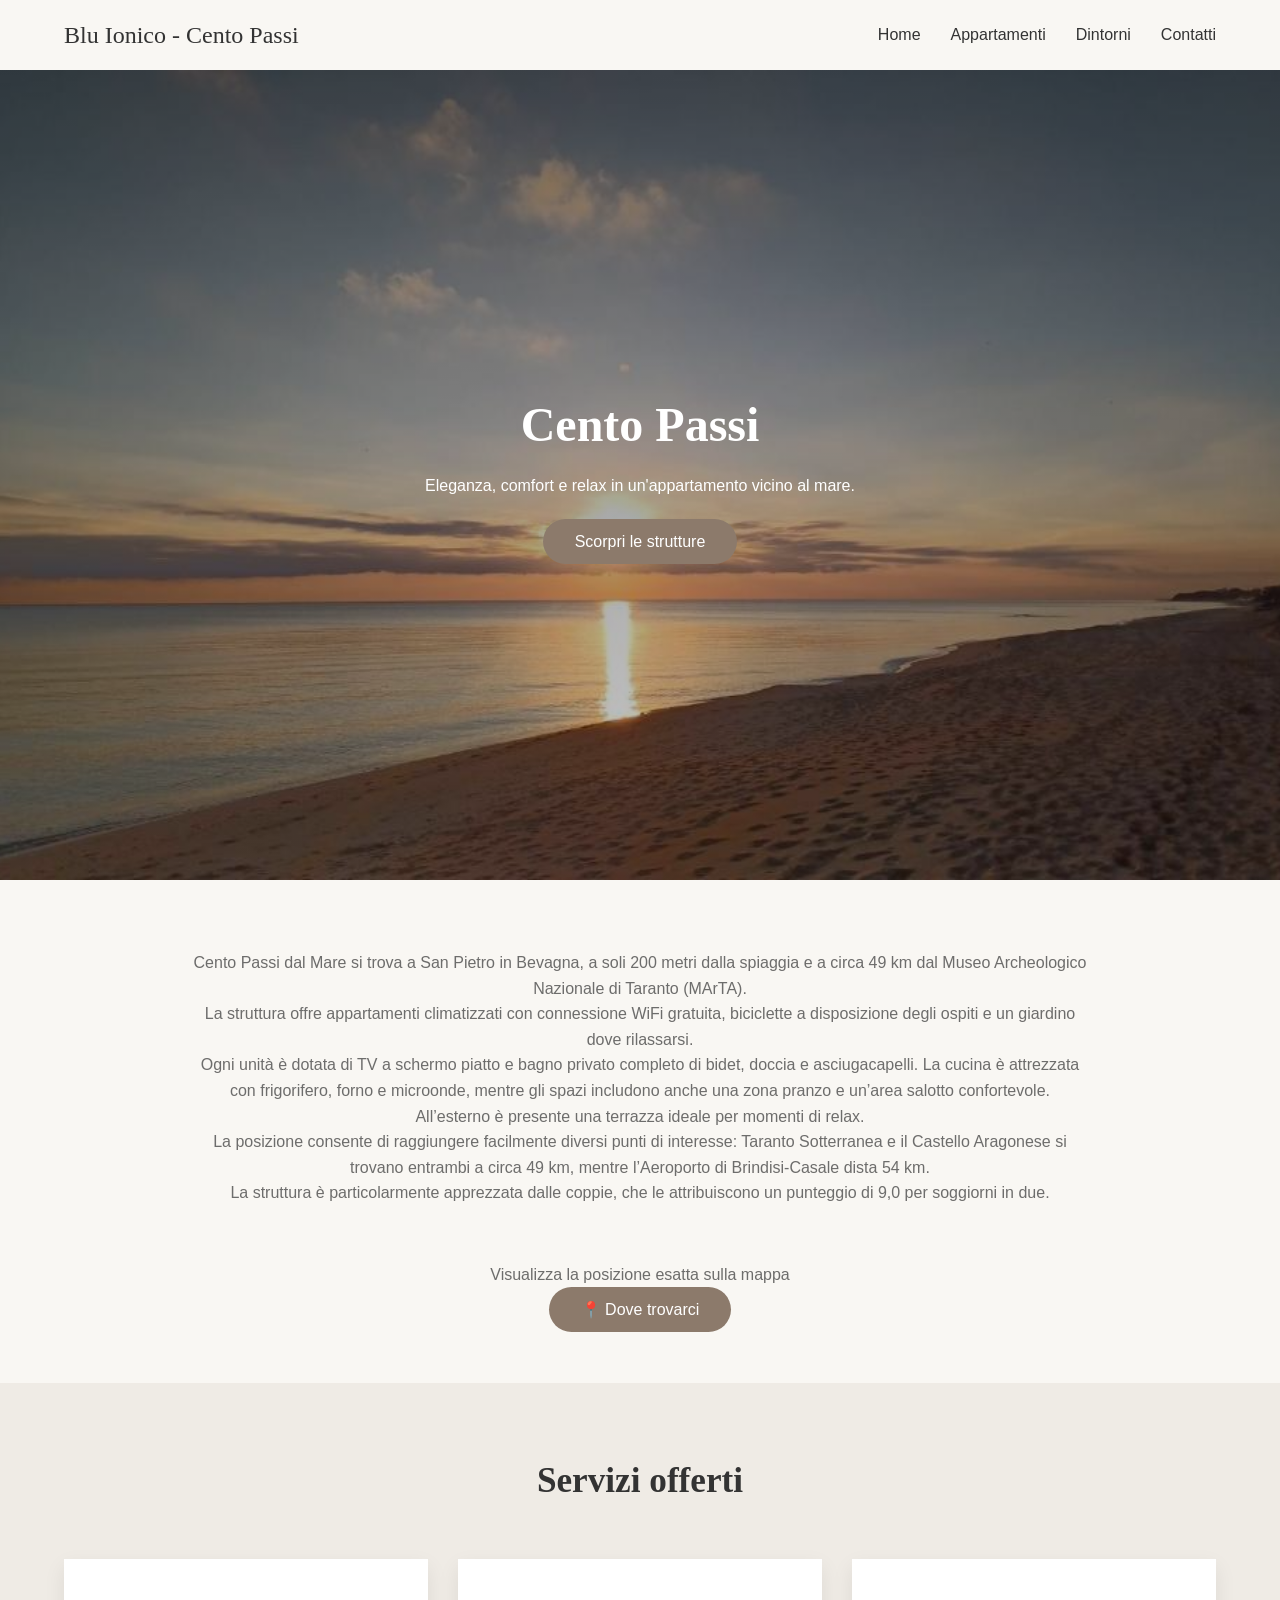
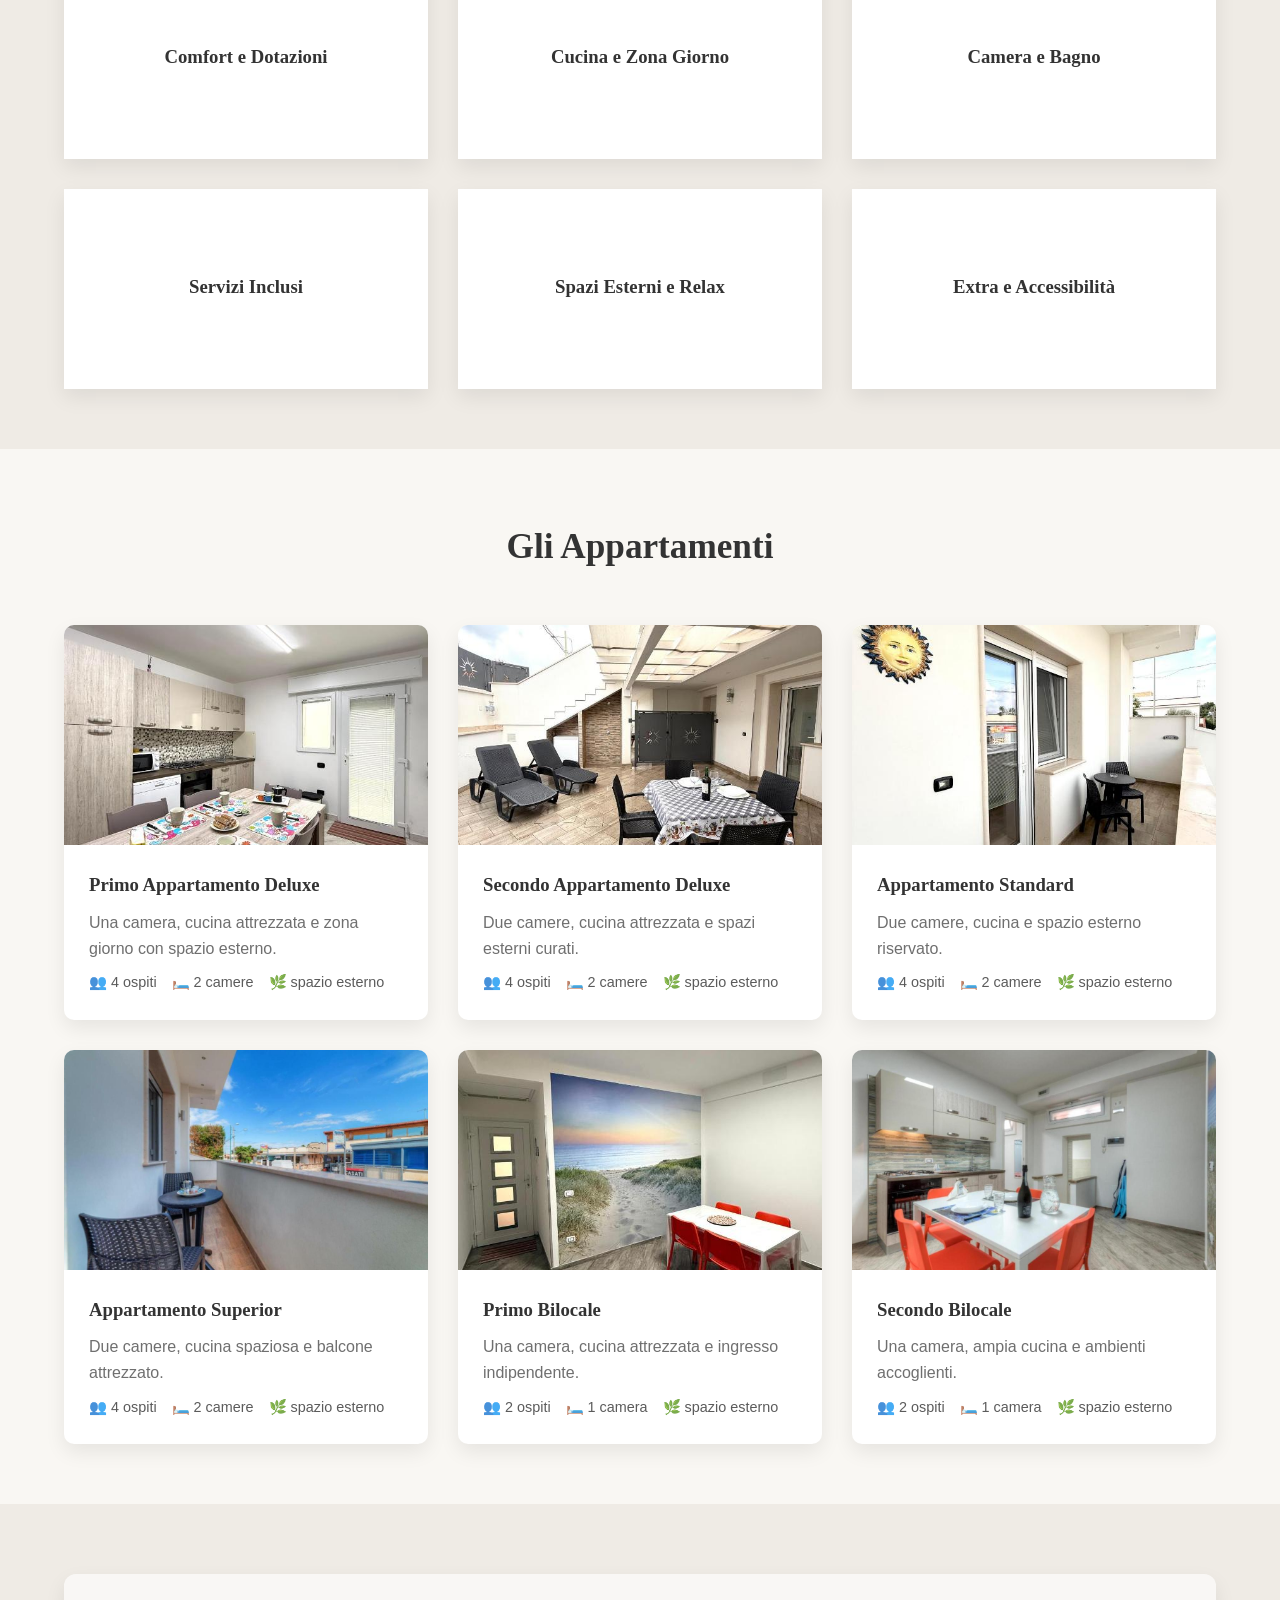
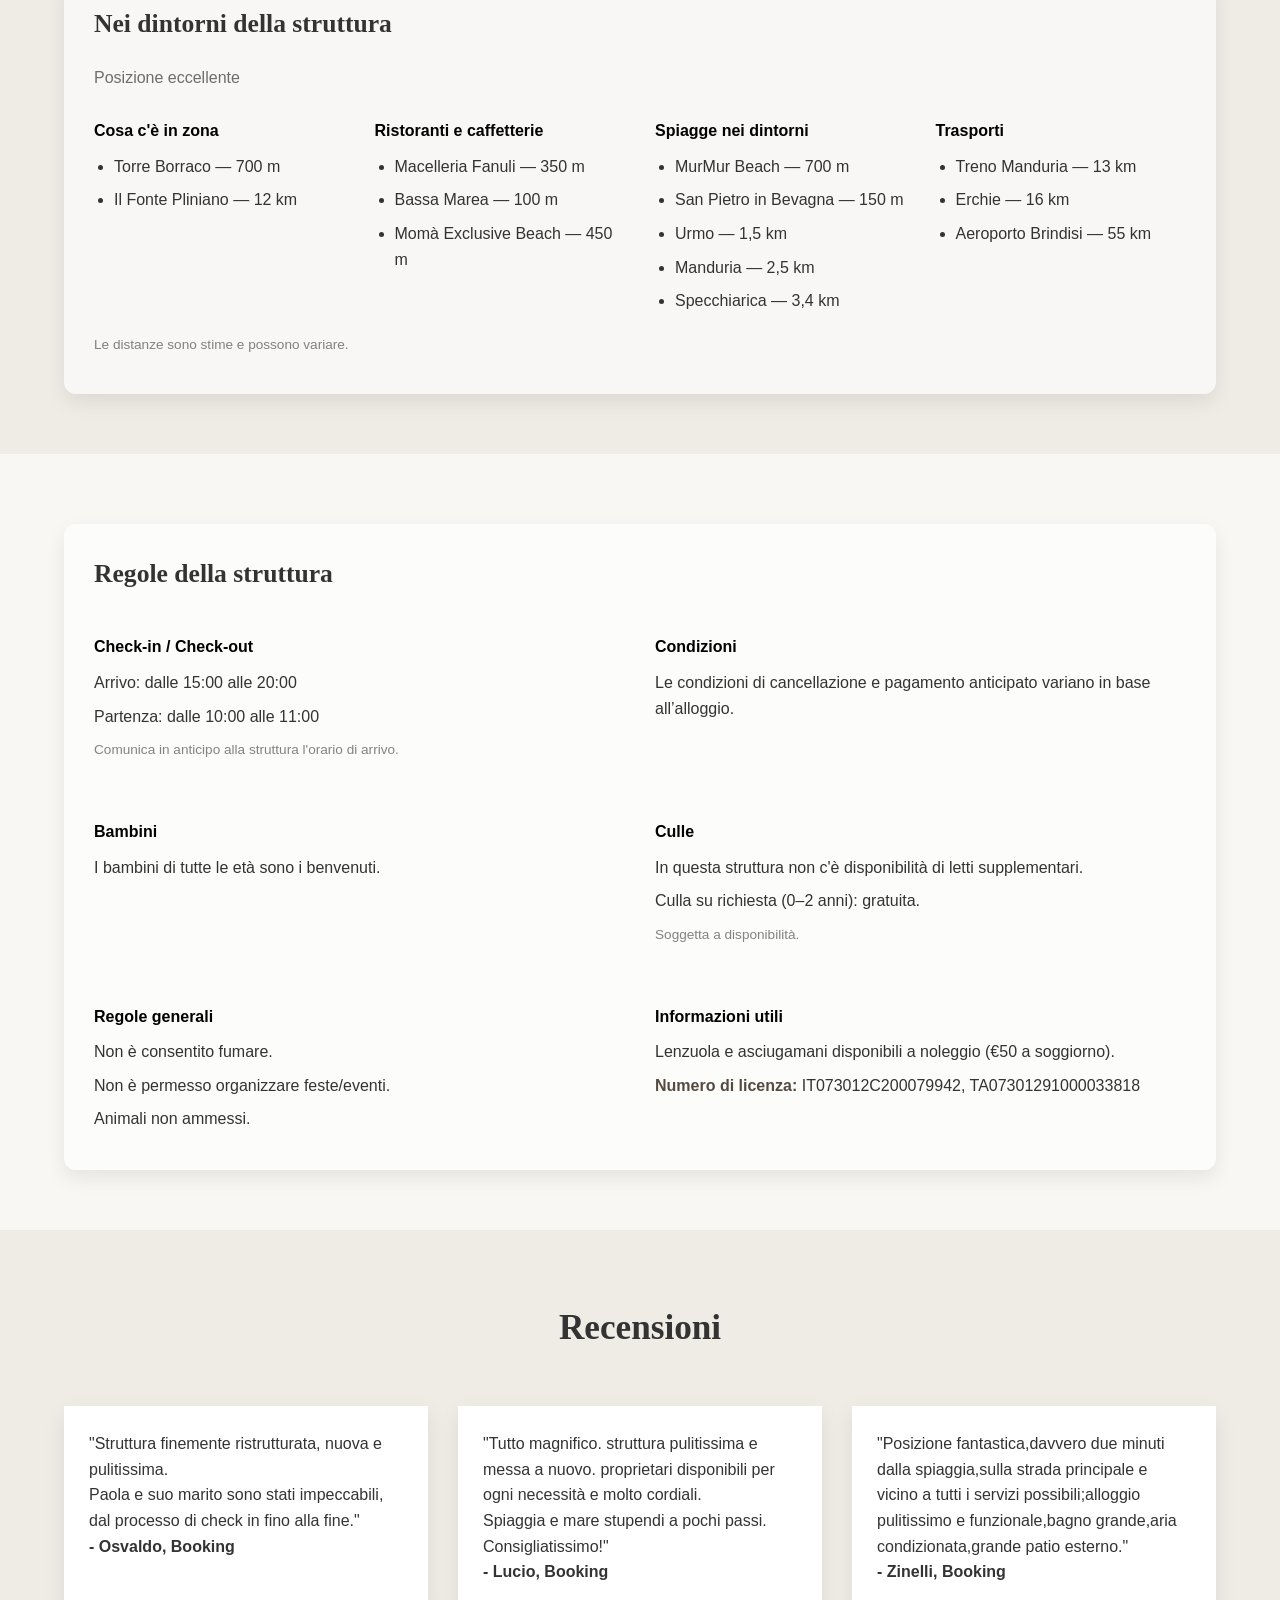
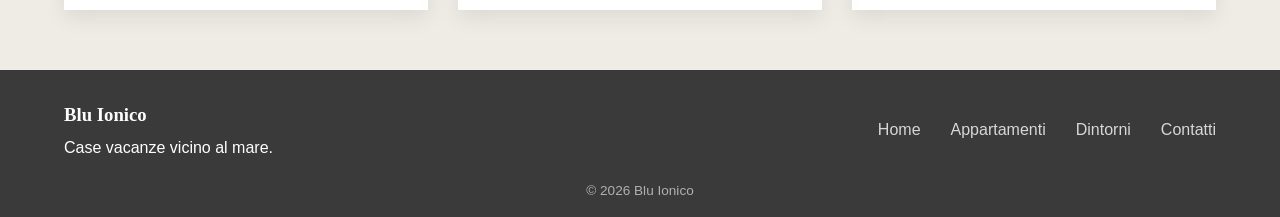
==== commit 2799bf9a: "Add files via upload" ====
--- a/centopassi.html
+++ b/centopassi.html
@@ -726,6 +726,7 @@
 
     <!-- CONTATORE -->
     <div id="gallery-counter" class="gallery-counter"></div>
+    <div class="gallery-strip" id="galleryStrip"></div>
 
   </div>
 </div>
@@ -754,37 +755,56 @@
   }));
 
   currentIndex = 0;
-
+  buildStrip();                                          
   document.getElementById("gallery-modal").classList.add("show");
+  document.body.style.overflow = "hidden";
   updateImage();
 }
 
 function closeGallery() {
   document.getElementById("gallery-modal").classList.remove("show");
+  document.body.style.overflow = "";
 }
 
+function buildStrip() {
+  const strip = document.getElementById("galleryStrip");
+  strip.innerHTML = "";
+  currentGallery.forEach((item, i) => {
+    const thumb = document.createElement("img");
+    thumb.src = item.src;
+    thumb.alt = item.title || "";
+    thumb.onclick = (e) => { e.stopPropagation(); showImage(i); };
+    strip.appendChild(thumb);
+  });
+}
+
+function showImage(index) {
+  currentIndex = index;
+  const item = currentGallery[index];
+  document.getElementById("gallery-image").src = item.src;
+  document.getElementById("gallery-title").innerText = item.title || "";
+  document.getElementById("gallery-counter").innerText = `${index + 1} / ${currentGallery.length}`;
+
+  const thumbs = document.querySelectorAll("#galleryStrip img");
+  thumbs.forEach((t, i) => t.classList.toggle("active", i === index));
+
+  const strip = document.getElementById("galleryStrip");
+  const active = thumbs[index];
+  if (active) {
+    strip.scrollTo({
+      left: active.offsetLeft - strip.clientWidth / 2 + active.clientWidth / 2,
+      behavior: "smooth"
+    });
+  }
+}
+
 function updateImage() {
-  const imageEl = document.getElementById("gallery-image");
-  const titleEl = document.getElementById("gallery-title");
-  const counterEl = document.getElementById("gallery-counter");
-
-  const current = currentGallery[currentIndex];
-
-  imageEl.src = current.src;
-  titleEl.innerText = current.title || "";
-
-  counterEl.innerText = `${currentIndex + 1} / ${currentGallery.length}`;
+  showImage(currentIndex); 
 }
 
-function nextImage() {
-  currentIndex = (currentIndex + 1) % currentGallery.length;
-  updateImage();
-}
-
-function prevImage() {
-  currentIndex = (currentIndex - 1 + currentGallery.length) % currentGallery.length;
-  updateImage();
-}
+function nextImage() { showImage((currentIndex + 1) % currentGallery.length); }
+function prevImage() { showImage((currentIndex - 1 + currentGallery.length) % currentGallery.length); }
+
 
 /* ---------------- INTERAZIONI EXTRA ---------------- */
 
--- a/css/style.css
+++ b/css/style.css
@@ -91,15 +91,9 @@
 .nav-links a:hover::after {
   width: 100%;
 }
-/* CONTAINER */
-.container {
-  width: 90%;
-  max-width: 1200px;
-  margin: auto;
-}
 
 .section {
-  padding: 80px 0;
+  padding: 70px 0 60px;
 }
 
 .section-title {
@@ -167,6 +161,8 @@
   border-radius: 30px;
   transition: all 0.3s ease;
   font-weight: 500;
+  border: none;        /* aggiunto */
+  cursor: pointer;     /* aggiunto */
 }
 
 .btn-primary:hover {
@@ -512,6 +508,10 @@
   z-index: 1;
   max-width: 700px;
   margin: auto;
+}
+
+.experience-content p {
+  margin-top: 10px; /* aumenta o diminuisci a piacere */
 }
 
 /* FOOTER */
@@ -958,9 +958,6 @@
   margin: auto;
 }
 
-.section { 
-  padding: 70px 0 60px; 
-}
 
 .section-divider {
   display: flex; 
@@ -1185,26 +1182,6 @@
   background: #ede8e3; 
   color: #6f5f53; 
   font-weight: 500;
-}
-
-.btn-primary {
-  display: inline-block;
-  background: #8c7a6b; 
-  color: white;
-  padding: 12px 28px; 
-  text-decoration: none;
-  border-radius: 30px; 
-  font-size: 0.85rem; 
-  font-weight: 600;
-  transition: background 0.25s, transform 0.2s;
-  align-self: flex-start;
-  border: none;
-  cursor: pointer;
-}
-
-.btn-primary:hover { 
-  background: #2a5f9e; 
-  transform: translateY(-2px); 
 }
 
 /* ─── GRIGLIA CARD PICCOLE ─── */
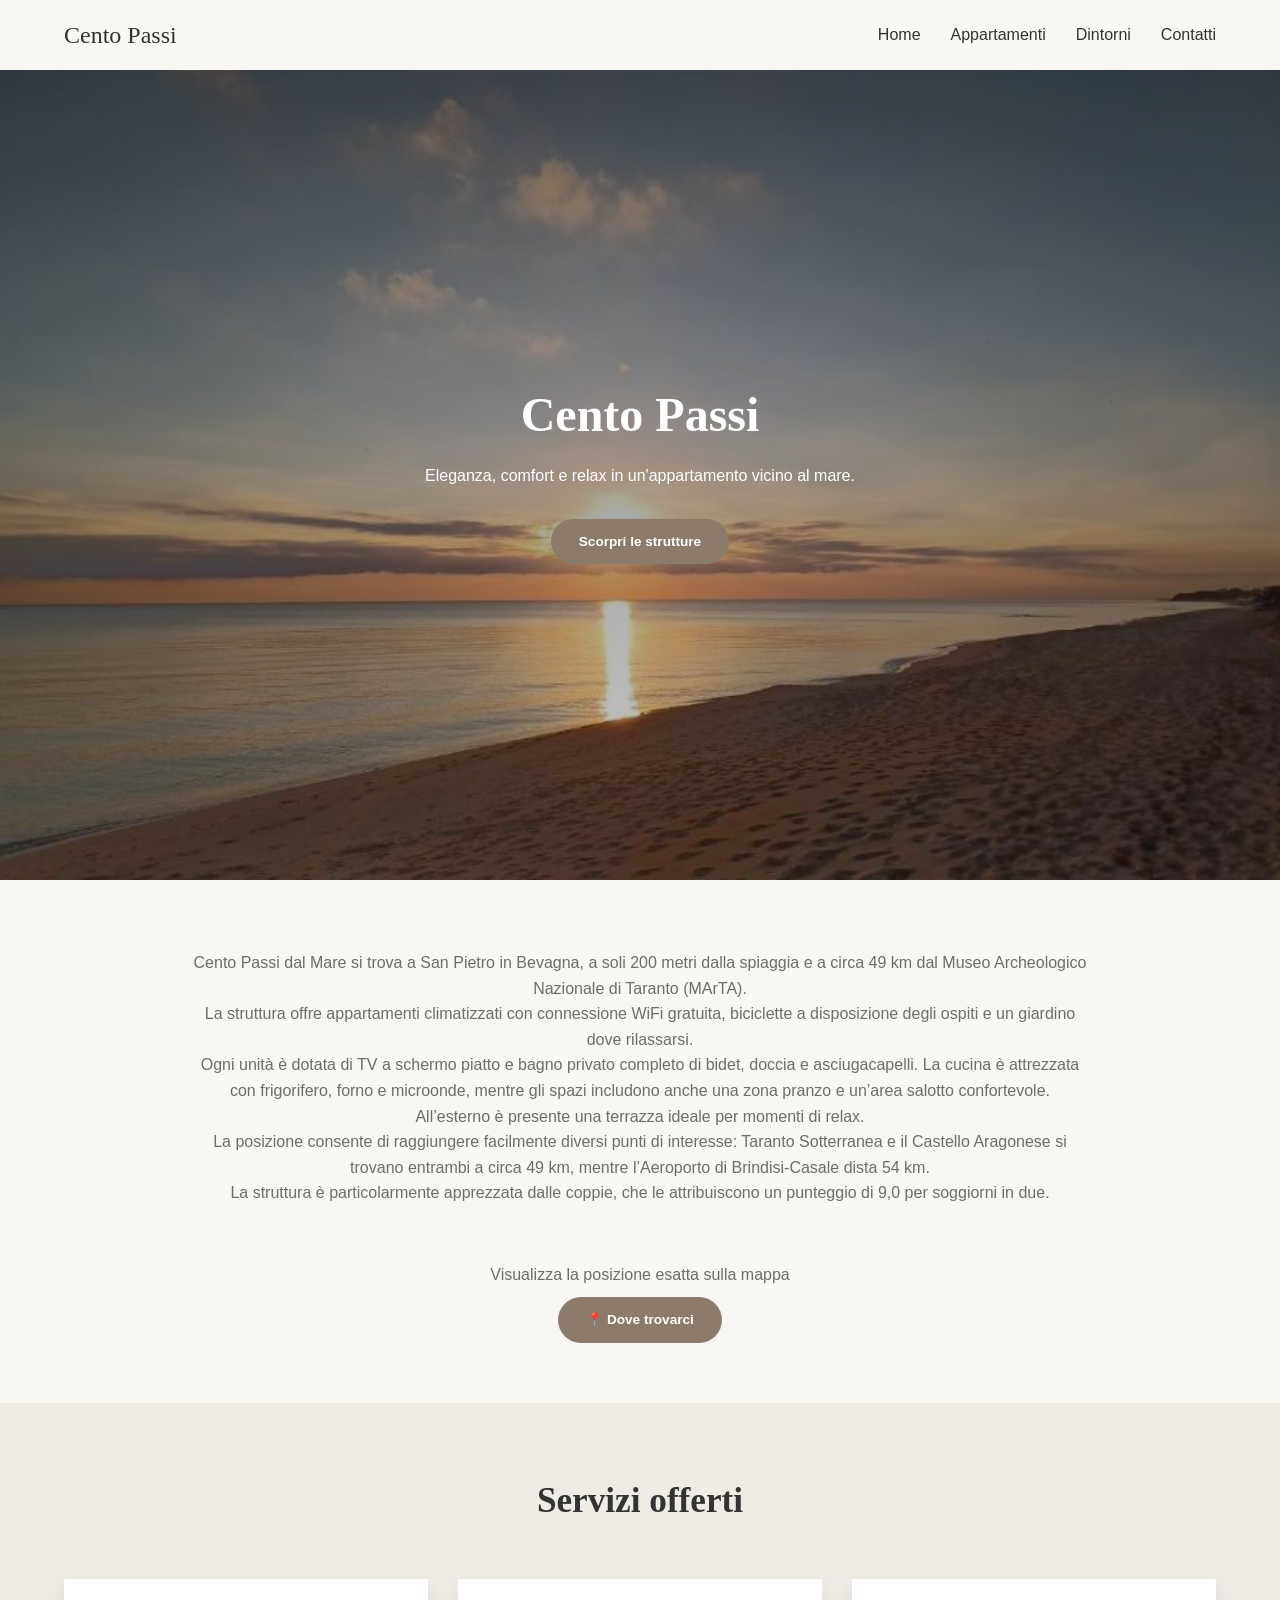
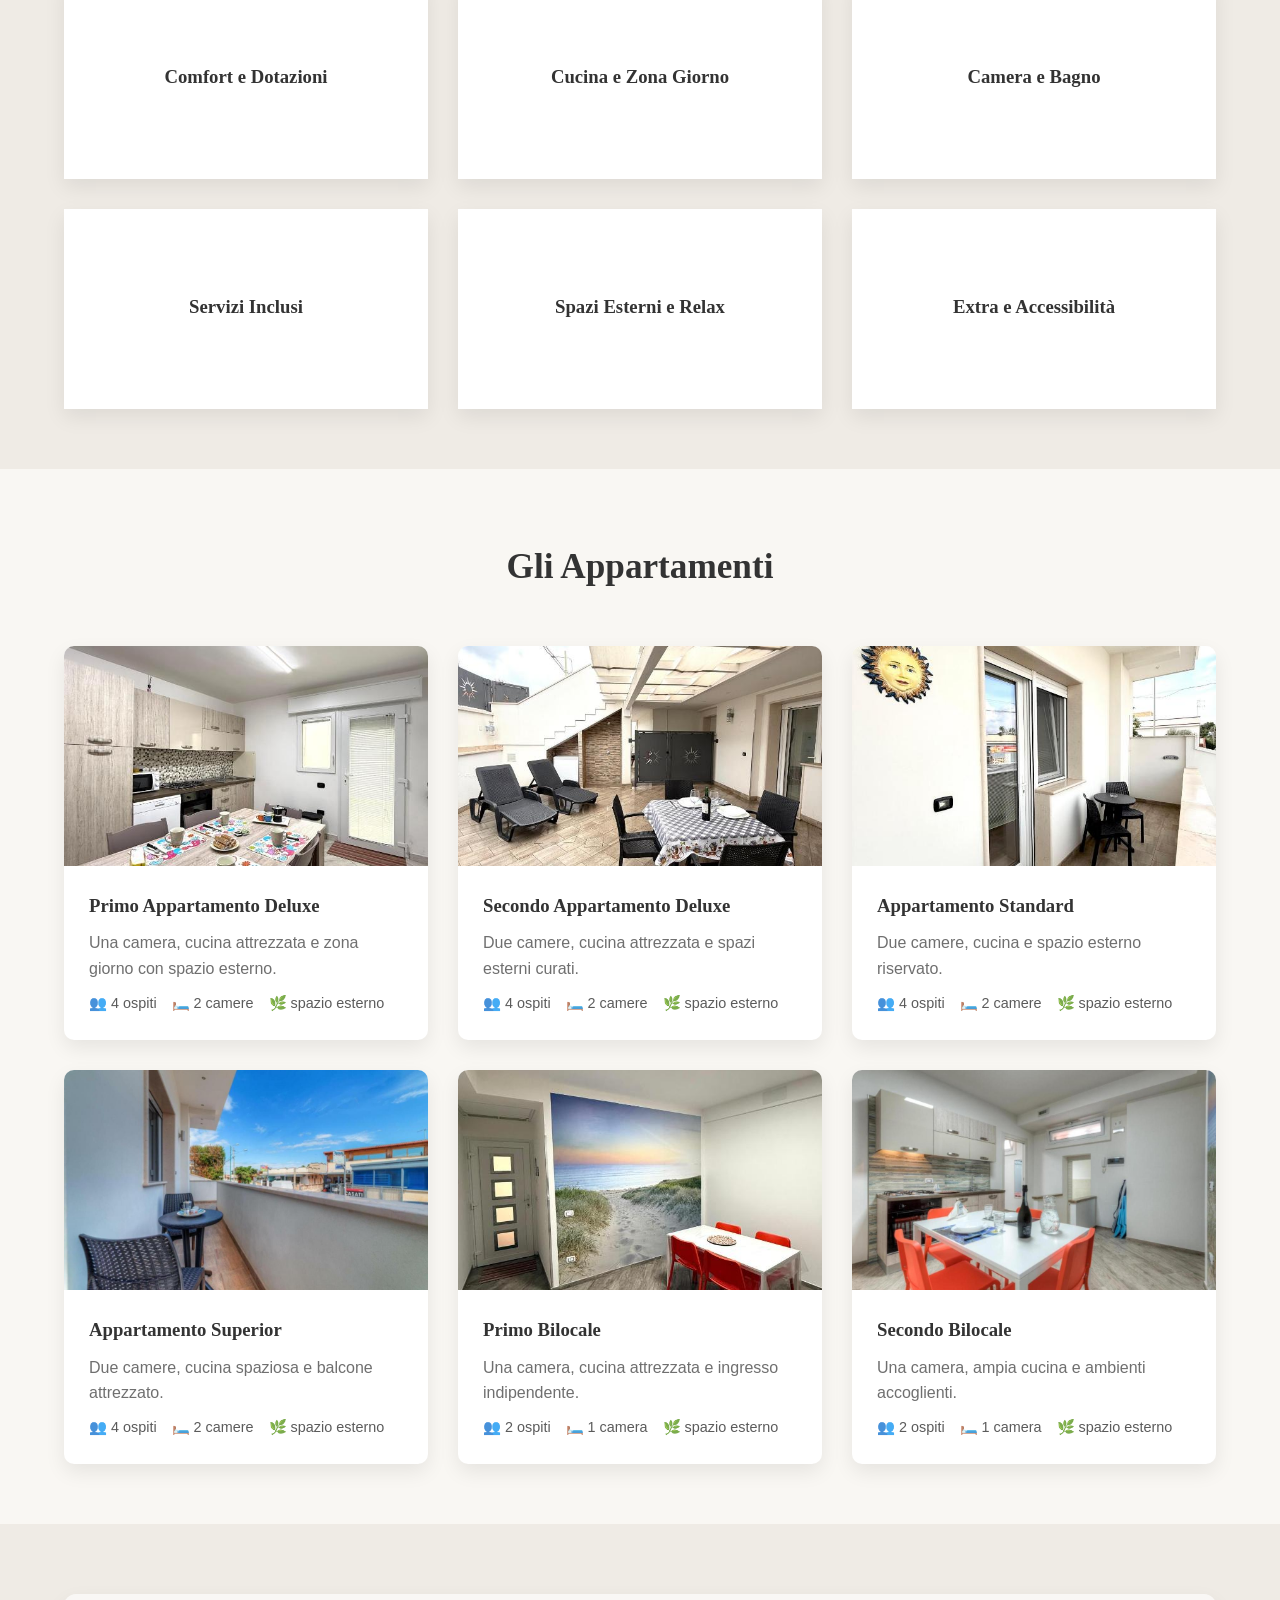
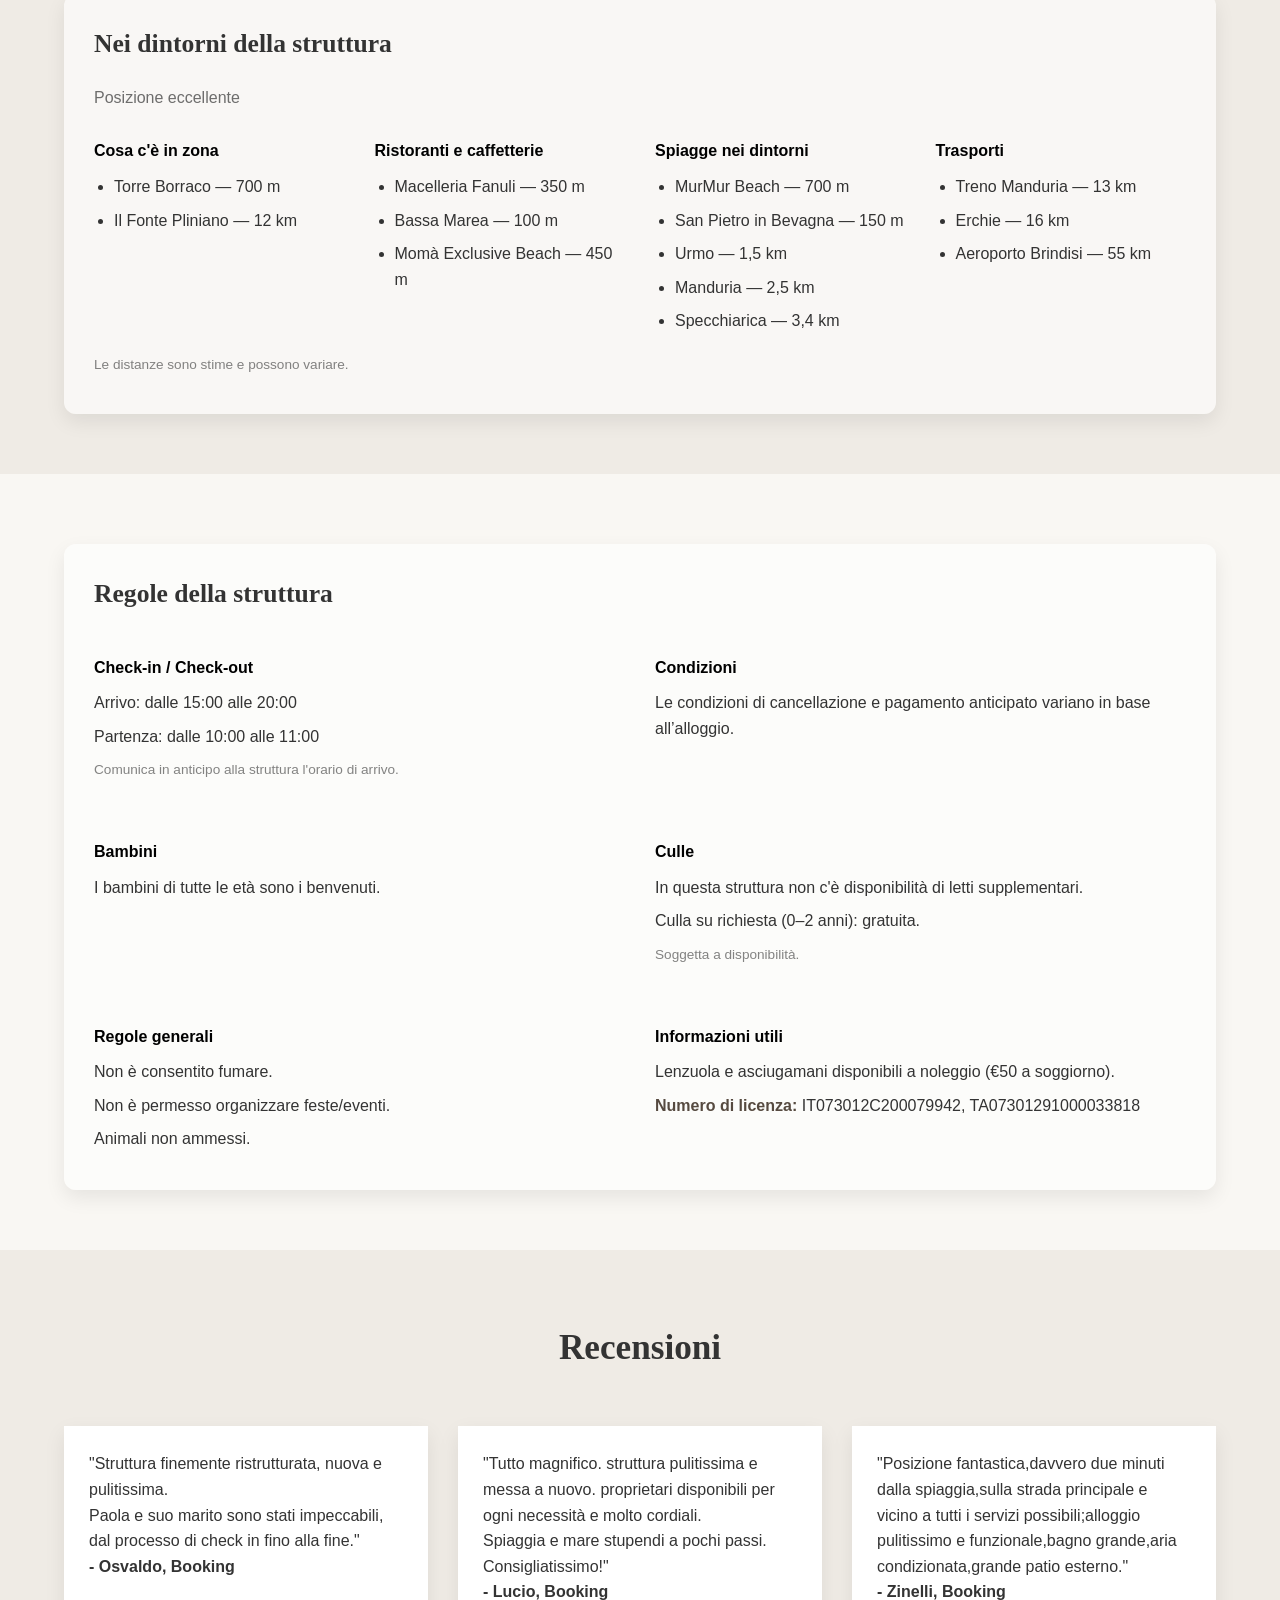
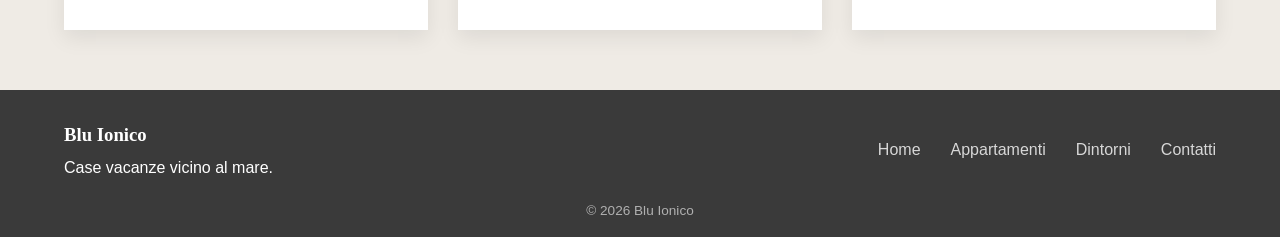
==== commit 7126dba9: "Add files via upload" ====
--- a/centopassi.html
+++ b/centopassi.html
@@ -11,7 +11,7 @@
   <!-- Navbar -->
   <nav class="navbar">
     <div class="container nav-container">
-      <div class="logo">Blu Ionico - Cento Passi</div>
+      <div class="logo">Cento Passi</div>
       <ul class="nav-links">
         <li><a href="index.html">Home</a></li>
         <li><a href="index.html#case">Appartamenti</a></li>
--- a/css/style.css
+++ b/css/style.css
@@ -153,18 +153,21 @@
 }
 
 /* BUTTONS */
+
 .btn-primary {
-  background: #8c7a6b;
-  color: white;
-  padding: 14px 32px;
+  display: inline-block;
+  background: #8c7a6b; 
+  color: white;
+  padding: 12px 28px; 
   text-decoration: none;
-  border-radius: 30px;
-  transition: all 0.3s ease;
-  font-weight: 500;
-  border: none;        /* aggiunto */
-  cursor: pointer;     /* aggiunto */
-}
-
+  border-radius: 30px; 
+  font-size: 0.85rem; 
+  font-weight: 600;
+  transition: background 0.25s, transform 0.2s;
+  align-self: flex-start;
+  border: none;
+  cursor: pointer;
+}
 .btn-primary:hover {
   background: #6f5f53;
   transform: translateY(-2px);
@@ -286,7 +289,7 @@
 }
 
 .gallery-slider img {
-  max-height: 85vh;
+  max-height: 75vh;
   max-width: 90%;
   object-fit: contain;
 }
@@ -318,7 +321,7 @@
 
 .gallery-counter {
   position: absolute;
-  bottom: 20px;
+  bottom: 80px;
   left: 50%;
   transform: translateX(-50%);
   color: white;
@@ -647,6 +650,51 @@
 
 .info-box strong {
   color: #564a40;
+}
+
+.gallery-strip {
+  position: absolute;
+  bottom: 0;
+  left: 0;
+  right: 0;
+  display: flex;
+  gap: 6px;
+  padding: 10px 16px;
+  overflow-x: auto;
+  background: rgba(0,0,0,0.55);
+  scrollbar-width: thin;
+  scrollbar-color: rgba(255,255,255,0.3) transparent;
+}
+
+.gallery-strip::-webkit-scrollbar {
+  height: 4px;
+}
+
+.gallery-strip::-webkit-scrollbar-thumb {
+  background: rgba(255,255,255,0.3);
+  border-radius: 2px;
+}
+
+.gallery-strip img {
+  height: 56px;
+  width: 80px;
+  object-fit: cover;
+  border-radius: 4px;
+  cursor: pointer;
+  opacity: 0.45;
+  flex-shrink: 0;
+  transition: opacity 0.2s ease, outline 0.2s ease;
+  outline: 2px solid transparent;
+}
+
+.gallery-strip img:hover {
+  opacity: 0.85;
+}
+
+.gallery-strip img.active {
+  opacity: 1;
+  outline: 2px solid white;
+  outline-offset: 1px;
 }
 
 /* ========================
@@ -865,6 +913,42 @@
   .featured-body { padding: 24px; }
   .footer-content { flex-direction: column; gap: 20px; text-align: center; }
   .footer-links { flex-direction: column; gap: 10px; }
+    .logo {
+    font-size: 1rem;
+  }
+
+  .nav-links {
+    gap: 15px;
+  }
+
+  .nav-links a {
+    font-size: 0.85rem;
+  }
+
+  /* DINTORNI — da 4 colonne a 1 */
+  .info-columns-3 {
+    grid-template-columns: 1fr;
+  }
+
+  /* REGOLE — da 2 colonne a 1 */
+  .info-columns-2 {
+    grid-template-columns: 1fr;
+  }
+
+  /* GALLERIA — fix modale su mobile */
+  .gallery-slider img {
+    max-height: 60vh;
+    max-width: 100%;
+  }
+
+  .gallery-strip img {
+    height: 44px;
+    width: 60px;
+  }
+
+  .gallery-counter {
+    bottom: 80px;
+  }
 }
 
 .no-results {
